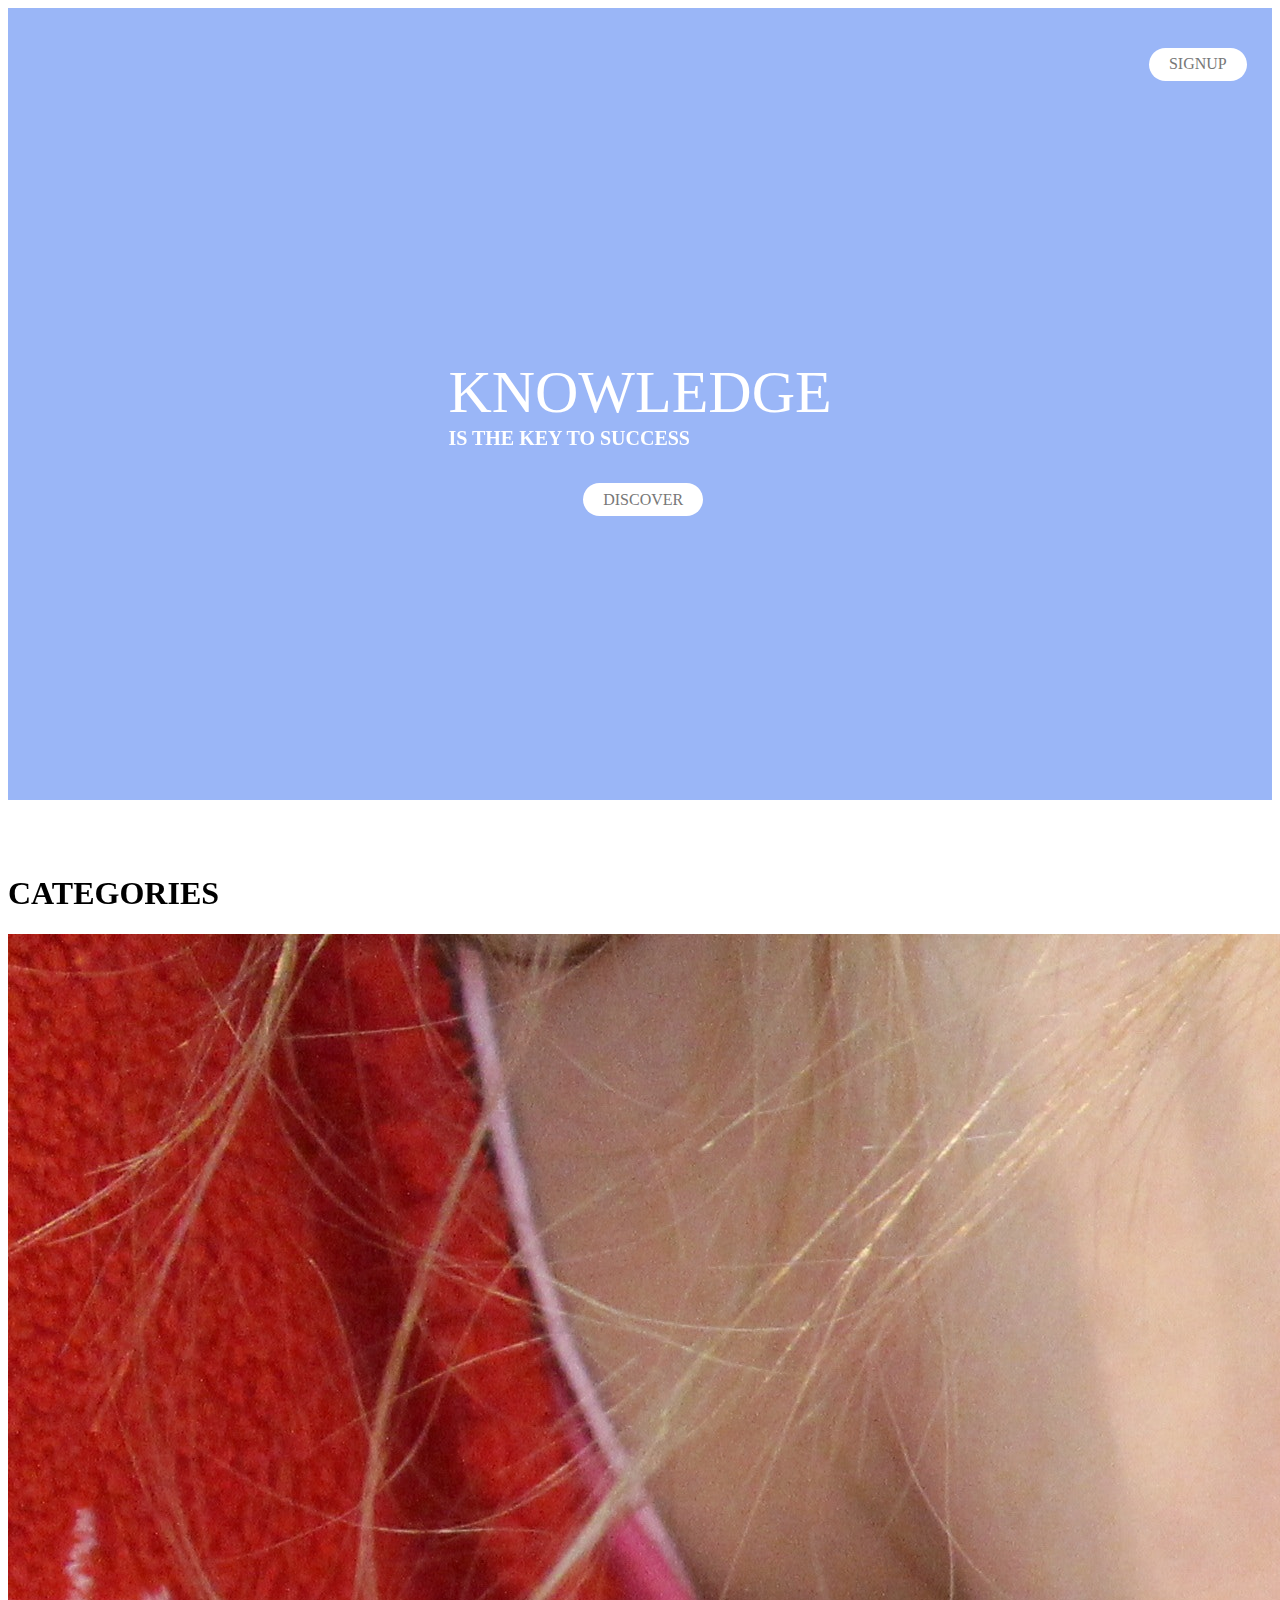
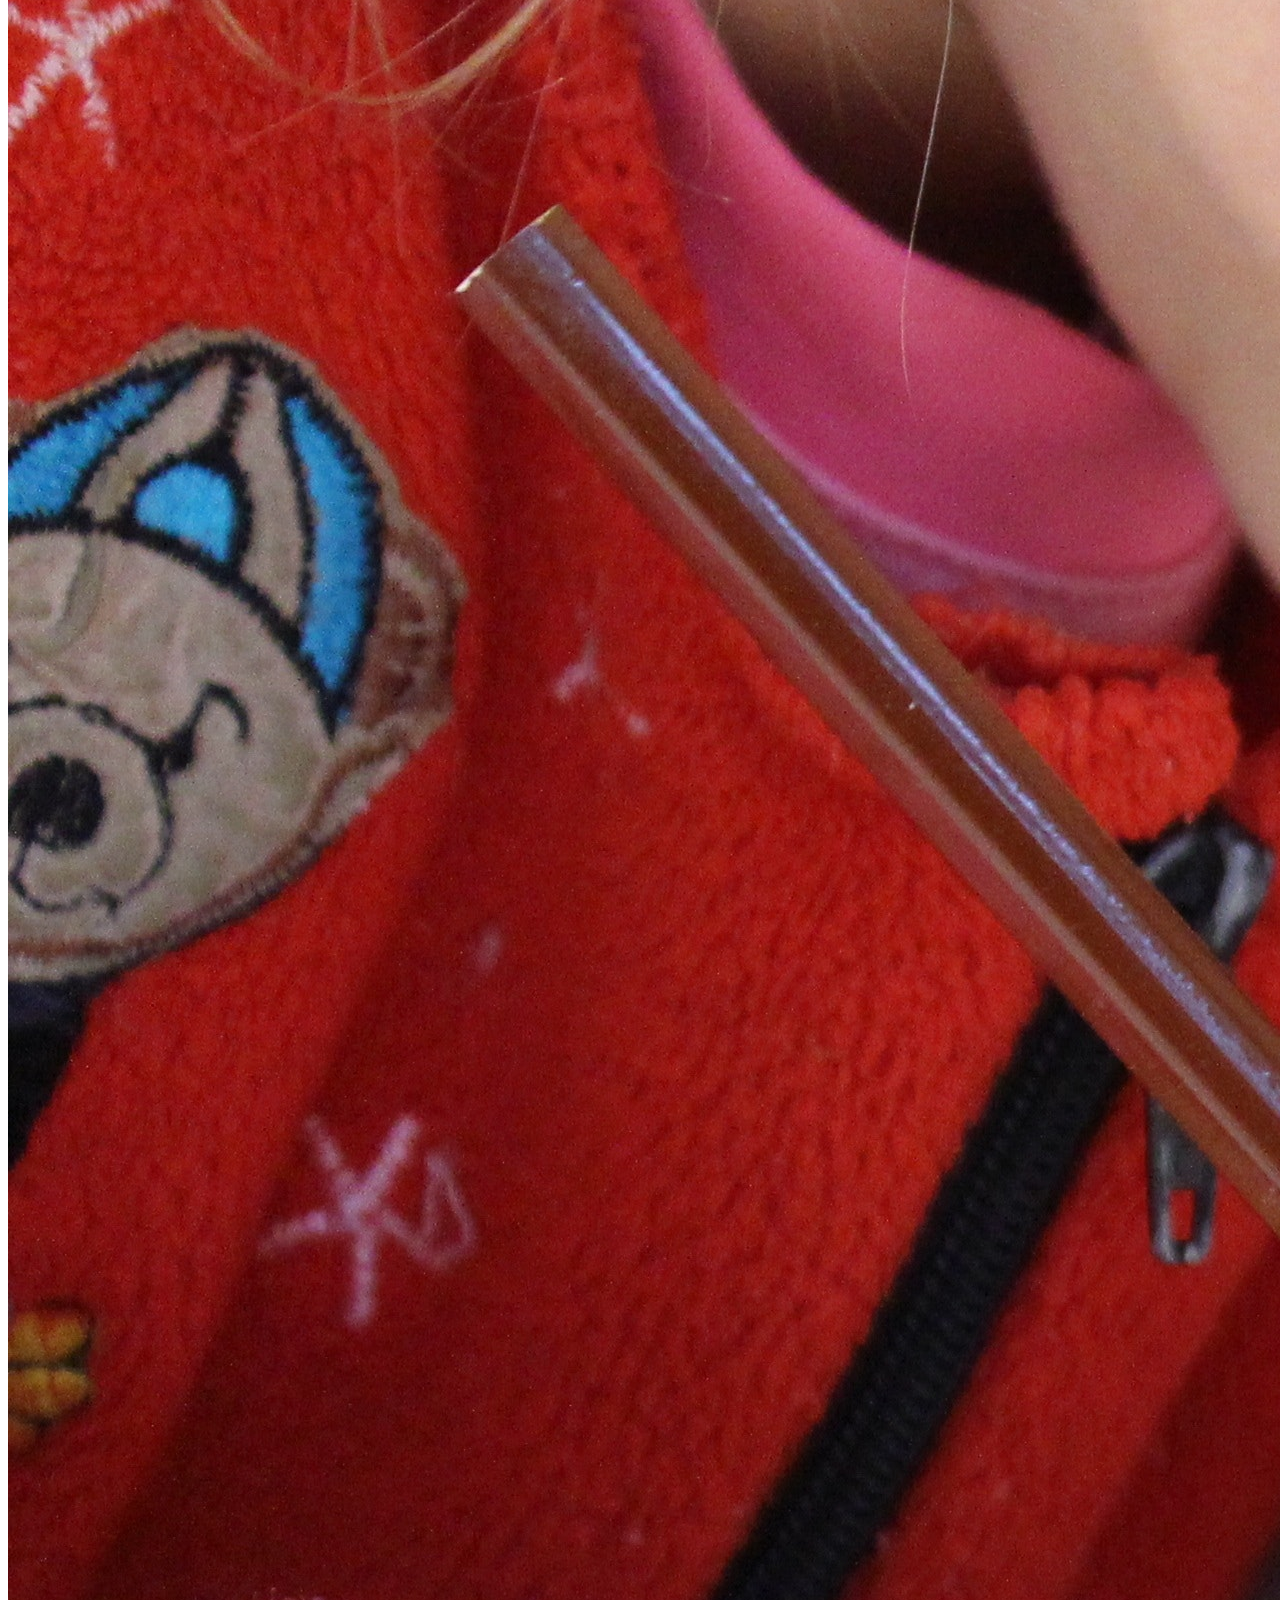
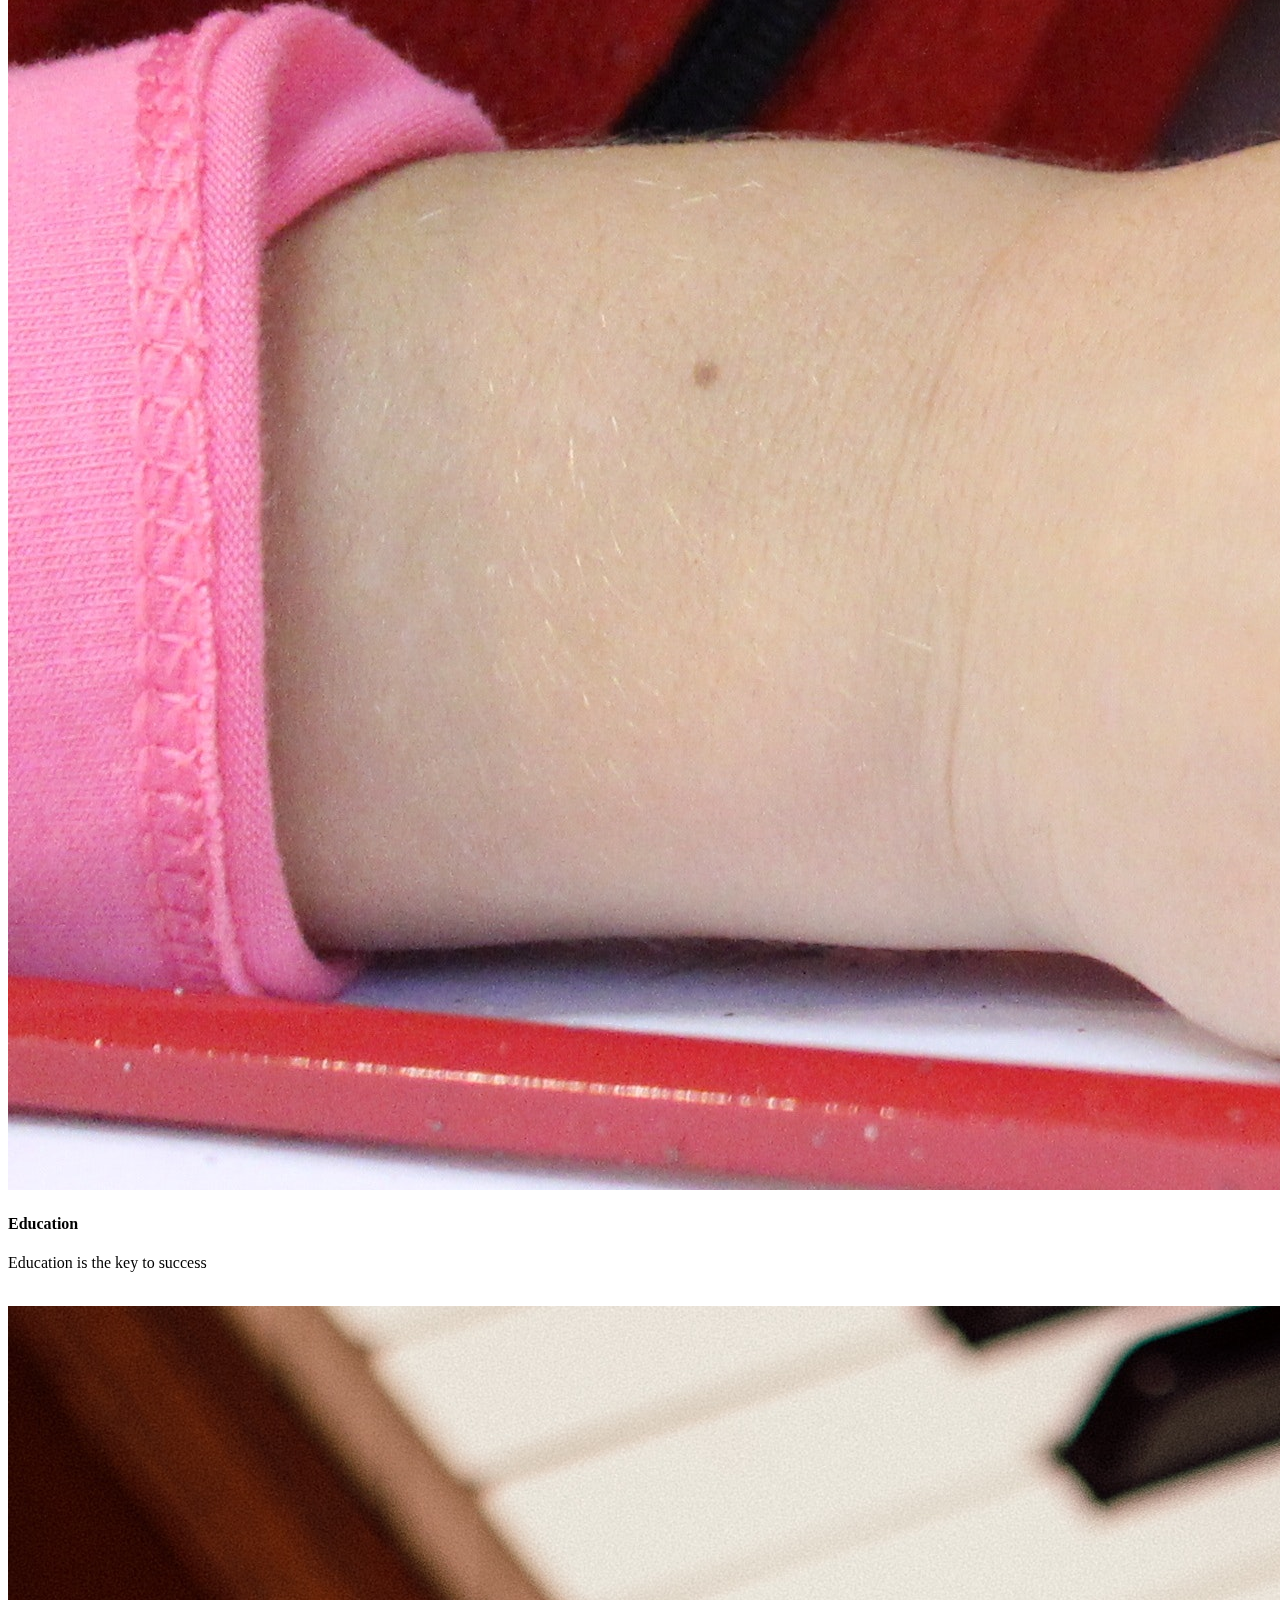
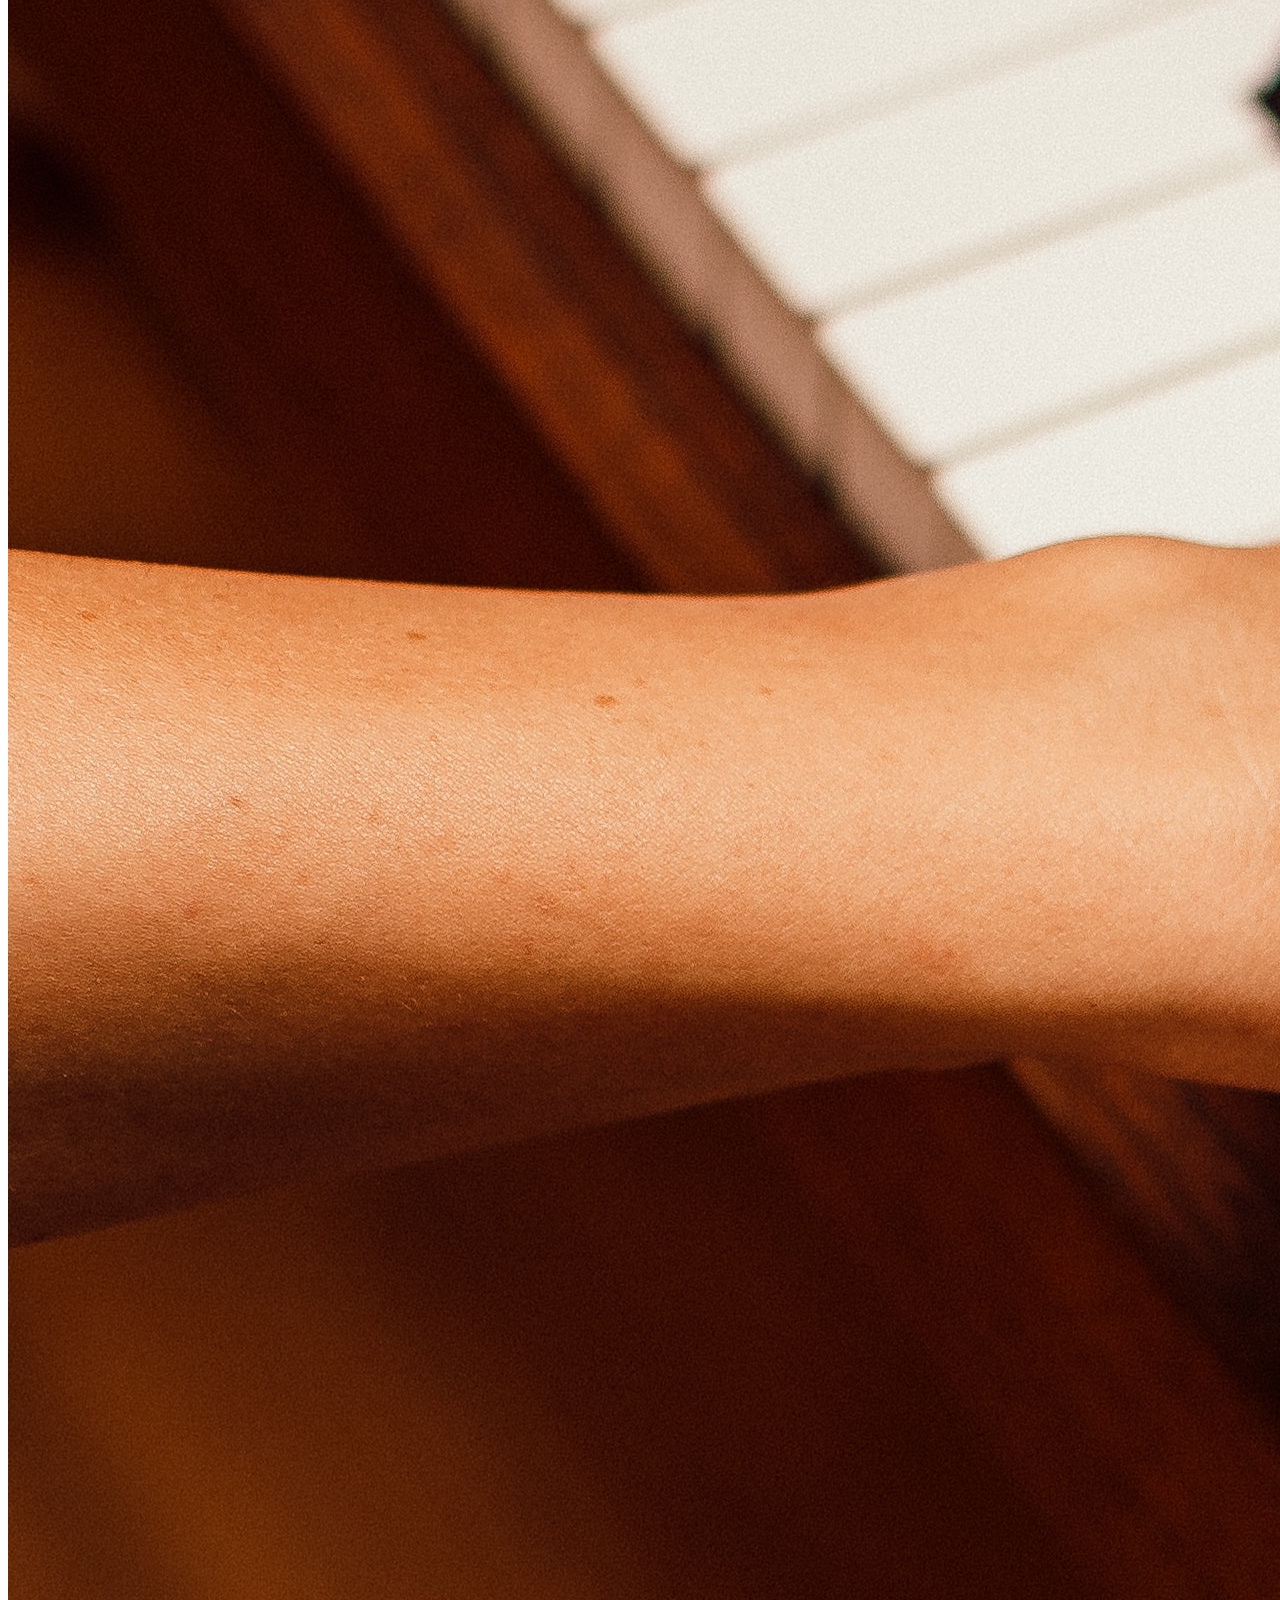
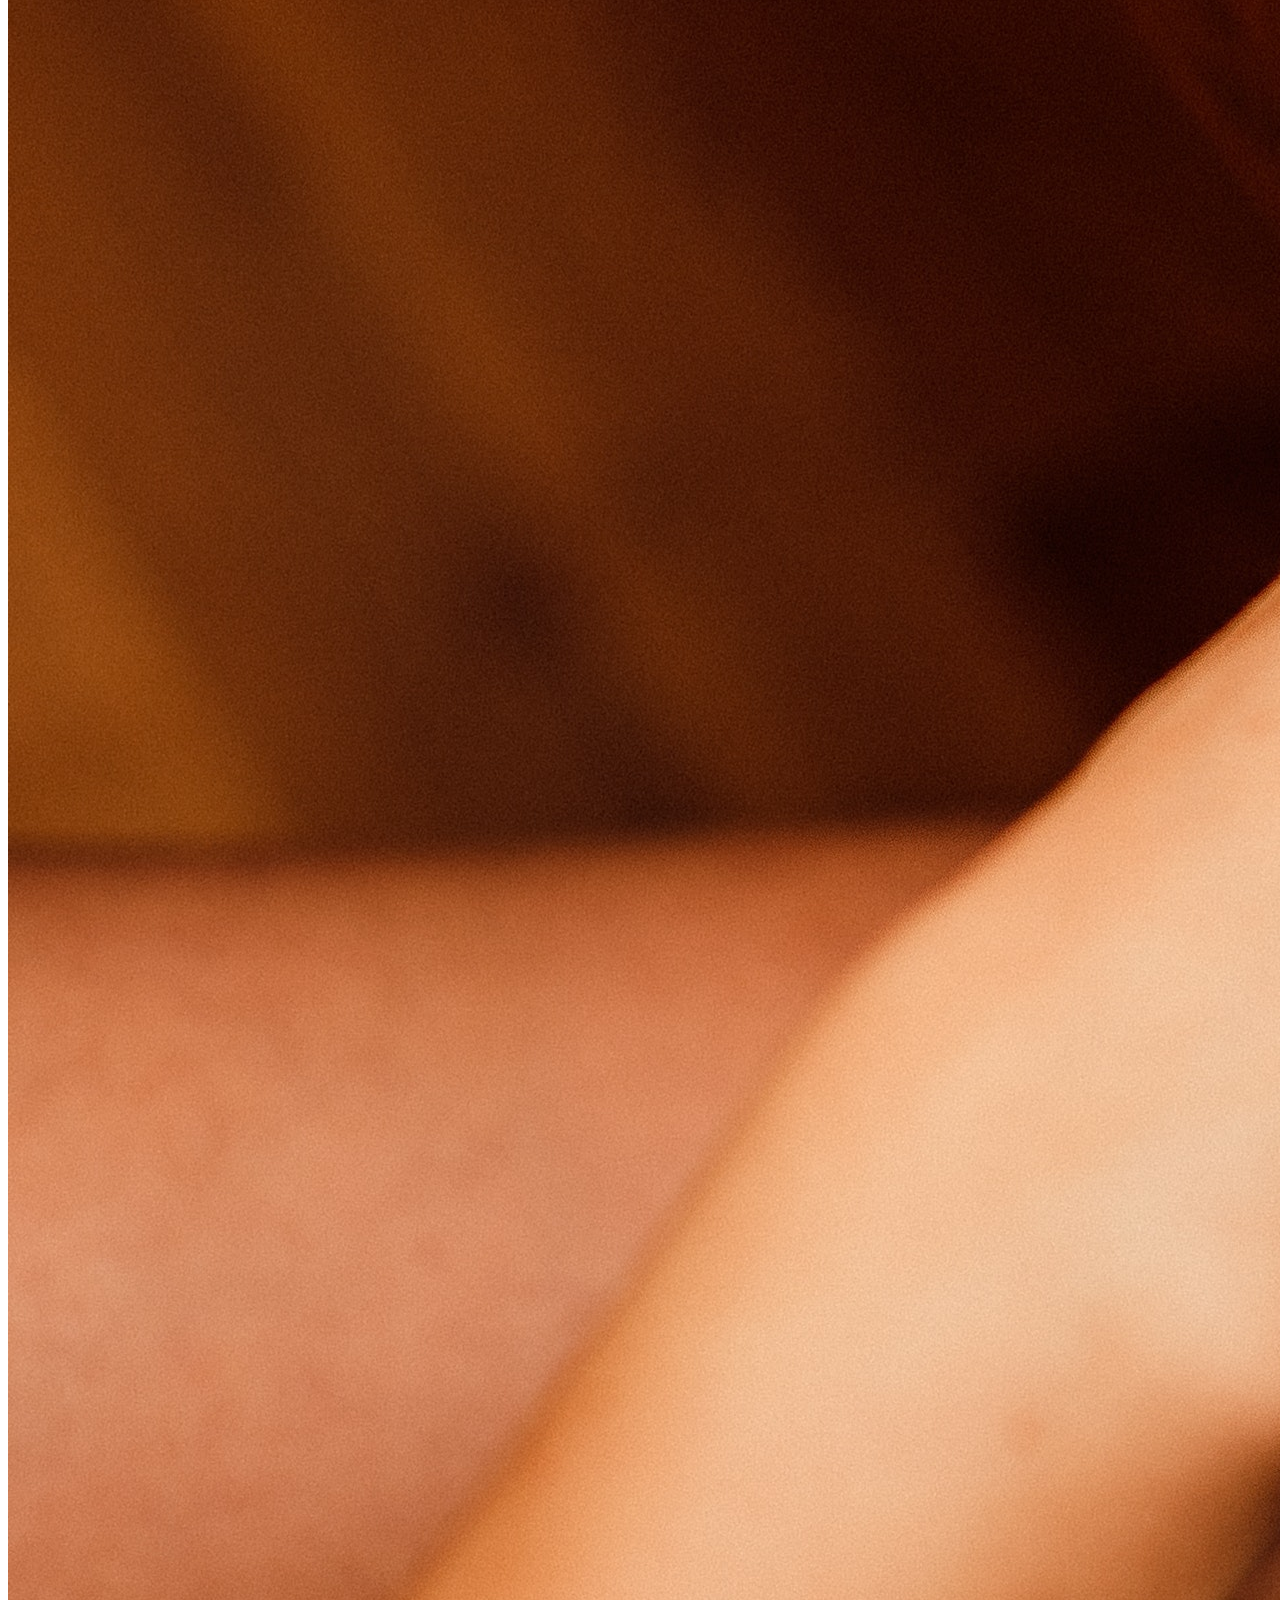
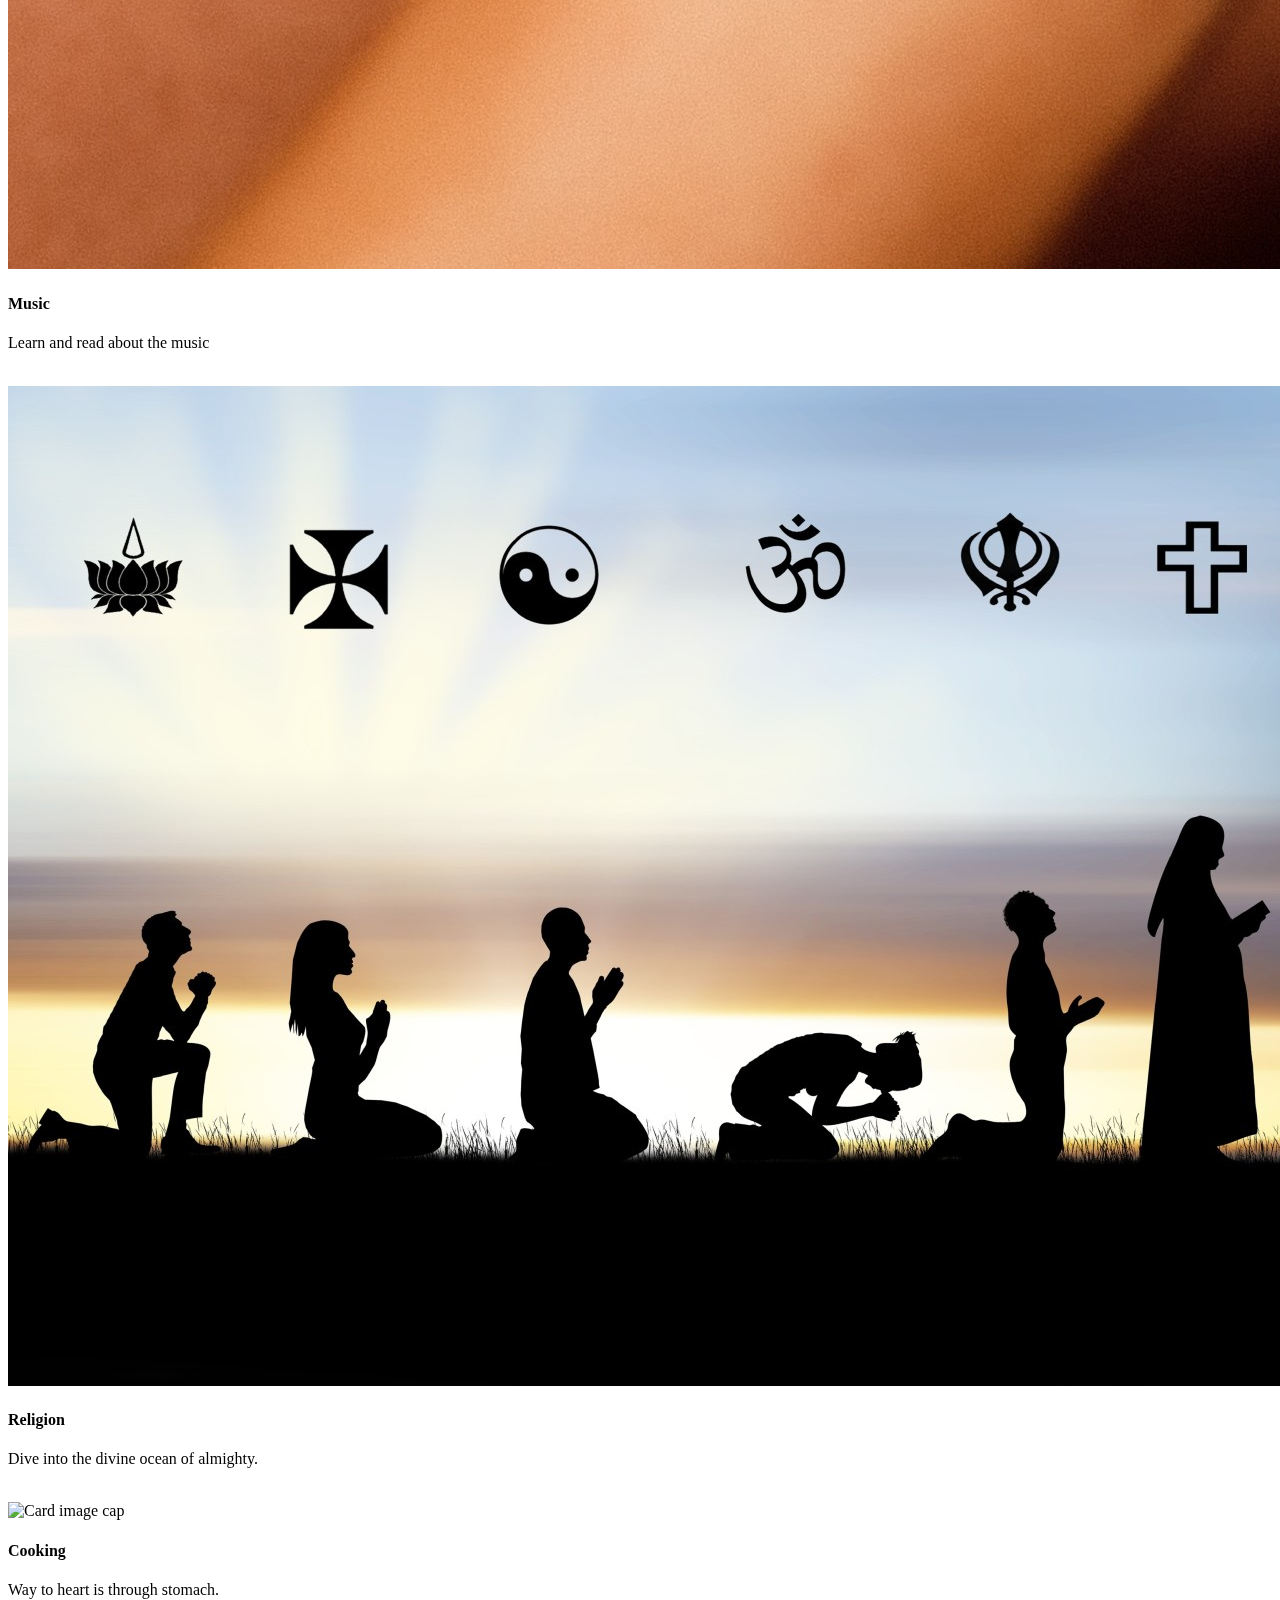
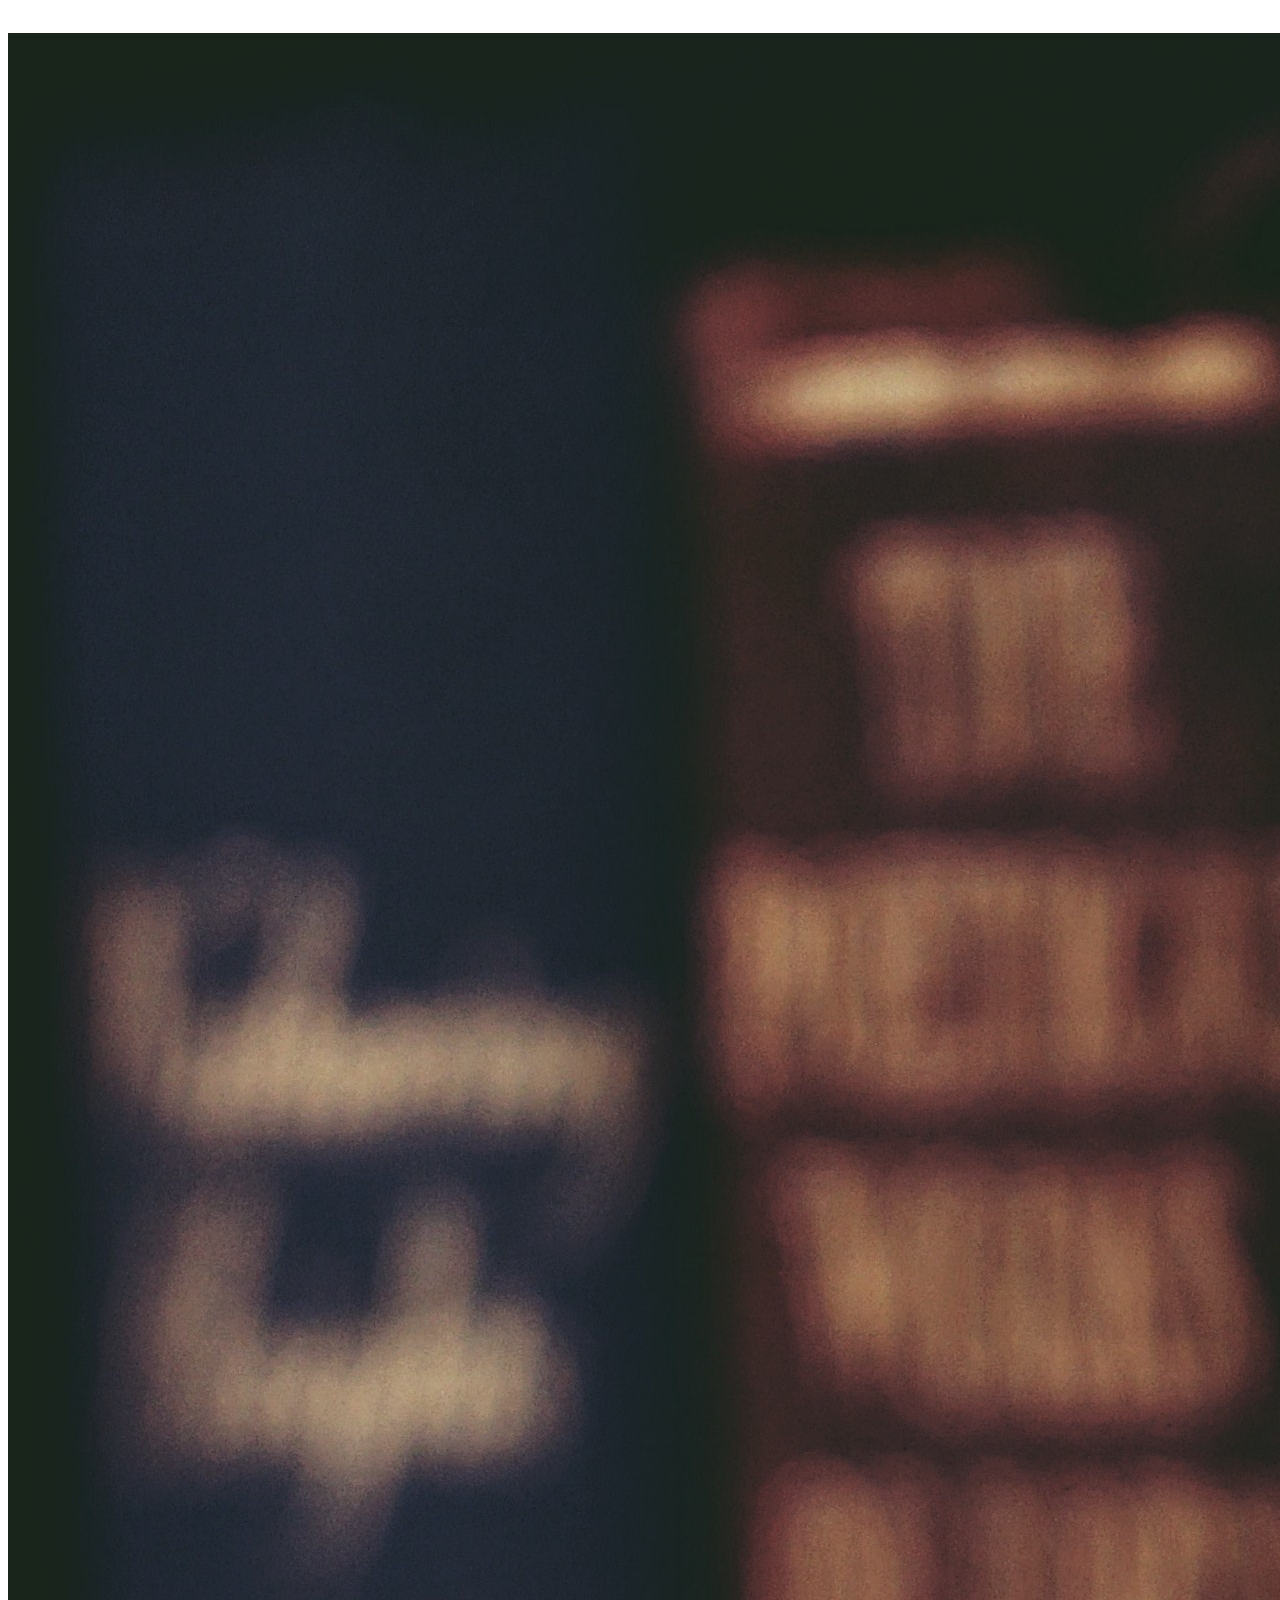
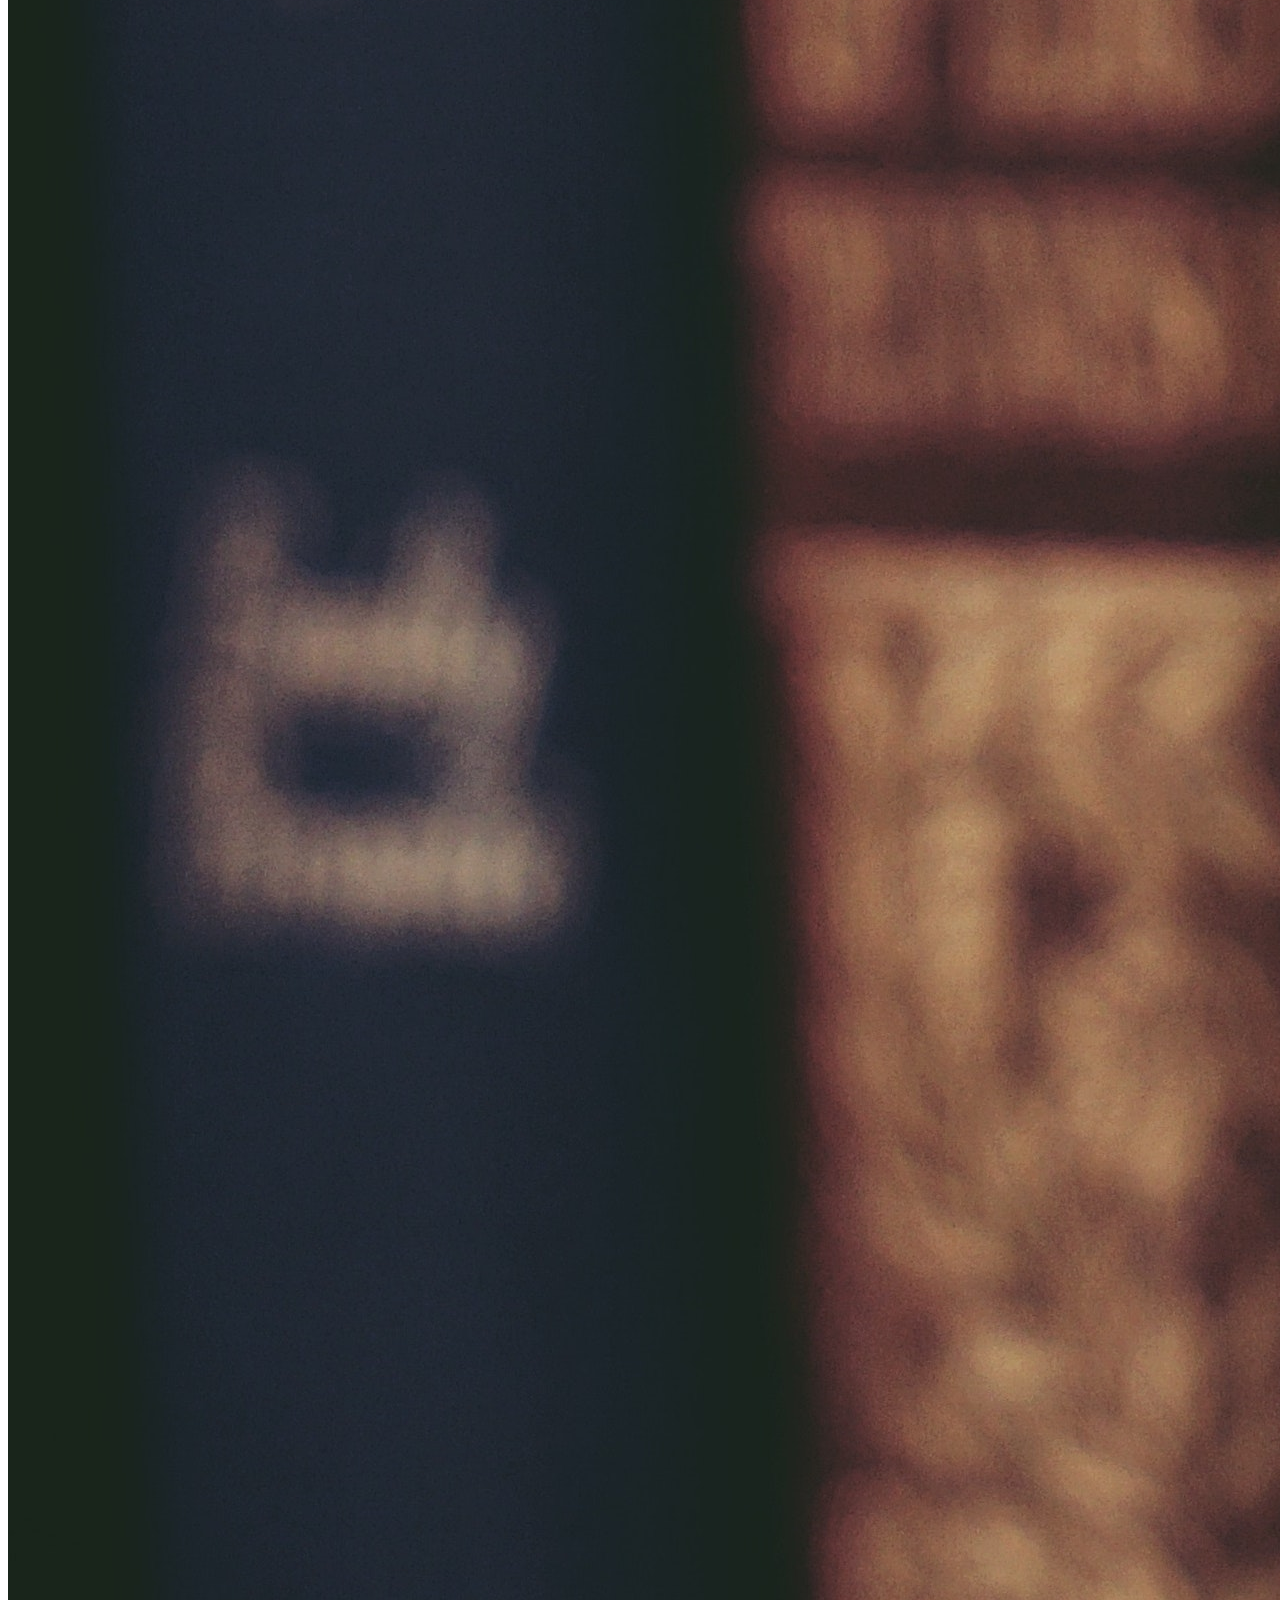
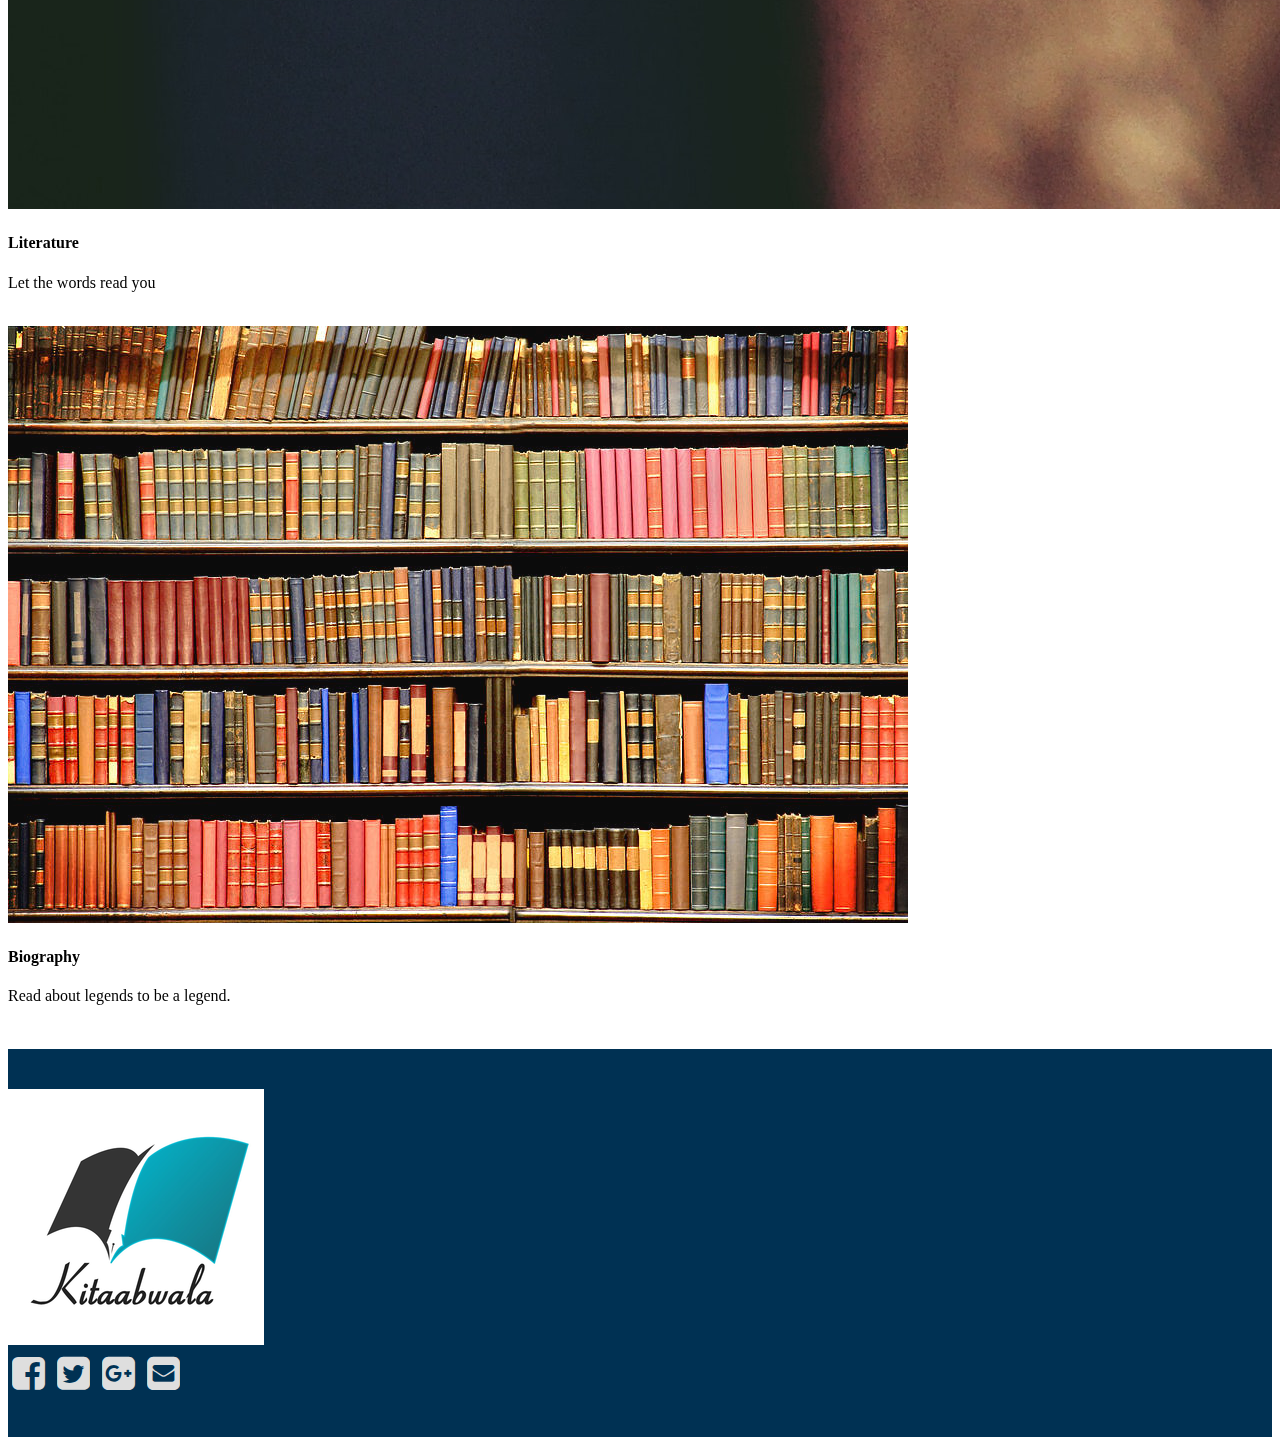
==== index.html @ 63ffecf0 "Update index.html" ====
<!DOCTYPE html>
<html>
<head>
	<meta charset="utf-8">
	<meta name="viewport" content="width-device-width,initial-scale=1.0">
	<meta http-equiv="X-UA-Compatible" content="ie=edge">
	<script src="javascript.js"></script>
	<link rel="stylesheet" type="text/css" href="style.css">
	<link rel="stylesheet" href="https://cdnjs.cloudflare.com/ajax/libs/font-awesome/4.7.0/css/font-awesome.min.css">
	<link rel="stylesheet" href="https://cdnjs.cloudflare.com/ajax/libs/meyer-reset/2.0/reset.min.css">
	<link rel="stylesheet" type="text/css" href="testkit.html">
	<link rel="stylesheet" href="https://stackpath.bootstrapcdn.com/bootstrap/4.5.0/css/bootstrap.min.css" integrity="sha384-9aIt2nRpC12Uk9gS9baDl411NQApFmC26EwAOH8WgZl5MYYxFfc+NcPb1dKGj7Sk" crossorigin="anonymous">
	<link href="//maxcdn.bootstrapcdn.com/font-awesome/4.1.0/css/font-awesome.min.css" rel="stylesheet">
	<link href="//maxcdn.bootstrapcdn.com/font-awesome/4.1.0/css/font-awesome.min.css" rel="stylesheet">
	<title>Kitabwala.com</title>
</head>
<body>
		<header>
 		<div class="container">
        <div class="section">
        	<span class="hk hk-white">signup</span>
        	            	<div class="section-2">
				<div id="myNav" class="overlay1">

  <!-- Button to close the overlay navigation -->
  <a href="javascript:void(0)" class="closebtn" onclick="closeNav()">&times;</a>

  <!-- Overlay content -->
  <div class="overlay-content">
    <a href="#">About</a>
    <a href="#">Services</a>
    <a href="#">Clients</a>
    <a href="#">Contact</a>
  </div>

</div>

<!-- Use any element to open/show the overlay navigation menu -->
<div class="btn-primary">
	<span class= "open-btn hk btn-white"onclick="openNav()">Discover</span>
	</div>

					</div>

		<div class ="video-container">
			<div class="color-overlay"></div>
			<video autoplay loop muted>
				<source src="https://www.videezy.com/download/19847?download_auth_hash=14ade806&pro=false" type="video/mp4">
				</video>
			</div>
		
</div>

<div class="text-box">
	<h1 class="heading-primary">
		<span class="heading-primary-main">Knowledge</span>
		<span class="heading-primary-sub">is the key to success</span>
	</h1>
</div>

</header>
			
			<br>
<br>
<br>
<div class="container">
	<div class="row">
<h1 class="display-4 text-xs-center m-y-3 text-muted" id="speakers" style="float:center;">CATEGORIES</h1>

<div class="row">
  <div class="col-md-6 col-lg-4">
    <div class="card"><img alt="Card image cap" class="card-img-top img-fluid" src="assets/img/portfolio/edu.jpg" />
      <div class="card-block">
        <h4 class="card-title">Education</h4>

        <p class="card-text">Education is the key to success</p>
      </div>
    </div>
  </div>
	<br>

  <div class="col-md-6 col-lg-4">
    <div class="card"><img alt="Card image cap" class="card-img-top img-fluid" src="assets/img/portfolio/music.jpg" />
      <div class="card-block">
        <h4 class="card-title">Music</h4>

        <p class="card-text">Learn and read about the music</p>
      </div>
    </div>
  </div>
	<br>

  <div class="col-md-6 col-lg-4">
    <div class="card"><img alt="Card image cap" class="card-img-top img-fluid" src="assets/img/portfolio/rel.jpg" />
      <div class="card-block">
        <h4 class="card-title">Religion</h4>

        <p class="card-text">Dive into the divine ocean of almighty.</p>
      </div>
    </div>
  </div>
	<br>

  <div class="col-md-6 col-lg-4">
    <div class="card"><img alt="Card image cap" class="card-img-top img-fluid" src="assets/img/portfolio/cooking.jpg" />
      <div class="card-block">
        <h4 class="card-title">Cooking</h4>

        <p class="card-text">Way to heart is through stomach.</p>
      </div>
    </div>
  </div>
	<br>

  <div class="col-md-6 col-lg-4">
    <div class="card"><img alt="Card image cap" class="card-img-top img-fluid" src="assets/img/portfolio/literature.jpg" />
      <div class="card-block">
        <h4 class="card-title">Literature</h4>

        <p class="card-text">Let the words read you</p>
      </div>
    </div>
  </div>
	<br>

  <div class="col-md-6 col-lg-4">
    <div class="card"><img alt="Card image cap" class="card-img-top img-fluid" src="assets/img/portfolio/biography.jpg" />
      <div class="card-block">
        <h4 class="card-title">Biography</h4>

        <p class="card-text">Read about legends to be a legend. </p>
      </div>
    </div>
  </div>
</div>
		<br>

</div>
</div>

<footer>
	<div class="container">
	<div class="back">
<section id="lab_social_icon_footer">
	<div class="logo-foot">
<img src="picture.ico">
</div>
<!-- Include Font Awesome Stylesheet in Header -->
        <div class="text-center center-block">
                <a href="https://www.facebook.com/bootsnipp"><i id="social-fb" class="fa fa-facebook-square fa-3x social"></i></a>
	            <a href="https://twitter.com/bootsnipp"><i id="social-tw" class="fa fa-twitter-square fa-3x social"></i></a>
	            <a href="https://plus.google.com/+Bootsnipp-page"><i id="social-gp" class="fa fa-google-plus-square fa-3x social"></i></a>
	            <a href="mailto:#"><i id="social-em" class="fa fa-envelope-square fa-3x social"></i></a>
    </div>
</section>
</div>
		
	</div>

	
</footer>
</body>
</html>
---- style.css ----
.section{
  position: relative;
  width:100%;
  height: 88vh;
  display: flex;
  align-items: center;
  justify-content: center;
  overflow: hidden;
}

.container{
  position:relative;
  
}

.section span{
position: absolute;
top:5%;
right:2%;
}
.section-2 h2{
 position: absolute;
  top: 20px;
  right: 10px;
  padding: 20px;
  margin: 15px;
}
.video-container{
  position: absolute;
  top:0;
  left:0;
  height: 88vh;
  width: 100%;
  z-index:-1;

}
.color-overlay{
  position : absolute;
  top:0;
  left:0;
  background-color:rgb(53, 109, 240);
  width:100%;
  height:88vh;
  opacity: 0.5;
}
.overlay1 {
  /* Height & width depends on how you want to reveal the overlay (see JS below) */   
  height: 100%;
  width: 0;
  position: fixed; /* Stay in place */
  z-index: 1; /* Sit on top */
  left: 0;
  top: 0;
  background-color: rgb(0,0,0); /* Black fallback color */
  background-color: rgba(0,0,0, 1); /* Black w/opacity */
  overflow-x: hidden; /* Disable horizontal scroll */
  transition: 0.5s; /* 0.5 second transition effect to slide in or slide down the overlay (height or width, depending on reveal) */
}

/* Position the content inside the overlay */
.overlay-content {
  position: relative;
  top: 25%; /* 25% from the top */
  width: 100%; /* 100% width */
  text-align: center; /* Centered text/links */
  margin-top: 30px; /* 30px top margin to avoid conflict with the close button on smaller screens */
}

/* The navigation links inside the overlay */
.overlay1 a {
  padding: 8px;
  text-decoration: none;
  font-size: 36px;
  color: #818181;
  display: block; /* Display block instead of inline */
  transition: 0.3s; /* Transition effects on hover (color) */
}

/* When you mouse over the navigation links, change their color */
.overlay1 a:hover, .overlay a:focus {
  color: #f1f1f1;
}

/* Position the close button (top right corner) */
.overlay1 .closebtn {
  position: absolute;
  top: 20px;
  right: 45px;
  font-size: 60px;
}

/* When the height of the screen is less than 450 pixels, change the font-size of the links and position the close button again, so they don't overlap */
@media screen and (max-height: 450px) {
  .overlay1 a {font-size: 20px}
  .overlay1 .closebtn {
    font-size: 40px;
    top: 15px;
    right: 35px;
  }
}

.section-2 span{
  position: absolute;
  top:60%;
  right:45%

}

.text-box{
  position:absolute;
  top:50%;
  left:50%;
  transform: translate(-50%,-50%);
  z-index: -1;
}

.heading-primary{
  color:#fff;
  text-transform: uppercase;
  backface-visibility: hidden;
}

.heading-primary-main{
  display:block;
  font-size:60px;
  font-weight: 400;
  letter-spacing:35;

  animation-name: moveInLeft;
  animation-duration: 1s;
  animation-timing-function: ease-out;
}
.heading-primary-sub{
  display: block;
  font-size: 20px;
  font-weight: 700;
  letter-spacing:60;

  animation-name: moveInRight;
  animation-duration: 1s;
  animation-timing-function: ease-out;
}

@keyframes moveInLeft {
  0%{
    opacity: 0;
    transform: translateX(-100px);
  }
80%{
  transform: translateX(10px);
}
  100%{
    opacity: 1;
    transform: translate(0);
  }
}
@keyframes moveInRight {
  0%{
    opacity: 0;
    transform: translateX(100px);
  }

  80%{
    transform: translateX(-10px);
  }

  100%{
    opacity: 1;
    transform: translate(0);
  }
}

.btn,
.btn-white:visited{
  text-transform: uppercase;
  text-decoration: none;
  padding:15px 40px;
  display: inline-block;
  border-radius: 100px;
  transition:all .2s;
}

.btn:hover{
  transform:translateY(-3px);
  box-shadow: 0 10px 20px rgba(0,0,0,.2);
}

.btn:active{
  transform: translateY(-1px);
  box-shadow: 0 5px 10px rgba(0,0,0,.2);
}

.btn-white{
  background-color: #fff;
  color: #777;
}



.hk,
.hk-white:visited{
  text-transform: uppercase;
  text-decoration: none;
  padding:7.5px 20px;
  display: inline-block;
  border-radius: 100px;
  transition:all .2s;
}

.hk:hover{
  transform:translateY(-3px);
  box-shadow: 0 10px 20px rgba(0,0,0,.2);
}

.hk:active{
  transform: translateY(-1px);
  box-shadow: 0 5px 10px rgba(0,0,0,.2);
} 

.hk-white{
  background-color: #fff;
  color: #777;
}

/*------------------------------------------------------Footer Element---------------------------------------------*/

#lab_social_icon_footer {
  padding: 40px 0;
}

#lab_social_icon_footer a {
  color: #dedede;
}

#lab_social_icon_footer .social:hover {
  -webkit-transform: scale(1.1);
  -moz-transform: scale(1.1);
  -o-transform: scale(1.1);
}

#lab_social_icon_footer .social {
  -webkit-transform: scale(0.8);
  /* Browser Variations: */
  
  -moz-transform: scale(0.8);
  -o-transform: scale(0.8);
  -webkit-transition-duration: 0.5s;
  -moz-transition-duration: 0.5s;
  -o-transition-duration: 0.5s;
}
/*
    Multicoloured Hover Variations
*/

#lab_social_icon_footer #social-fb:hover {
  color: #3B5998;
}

#lab_social_icon_footer #social-tw:hover {
  color: #4099FF;
}

#lab_social_icon_footer #social-gp:hover {
  color: #d34836;
}

#lab_social_icon_footer #social-em:hover {
  color: #f39c12;
}

.logo-foot{
  left: 50px;
}

.back{
  margin-top: 10px;

background-color:  #003153;
}
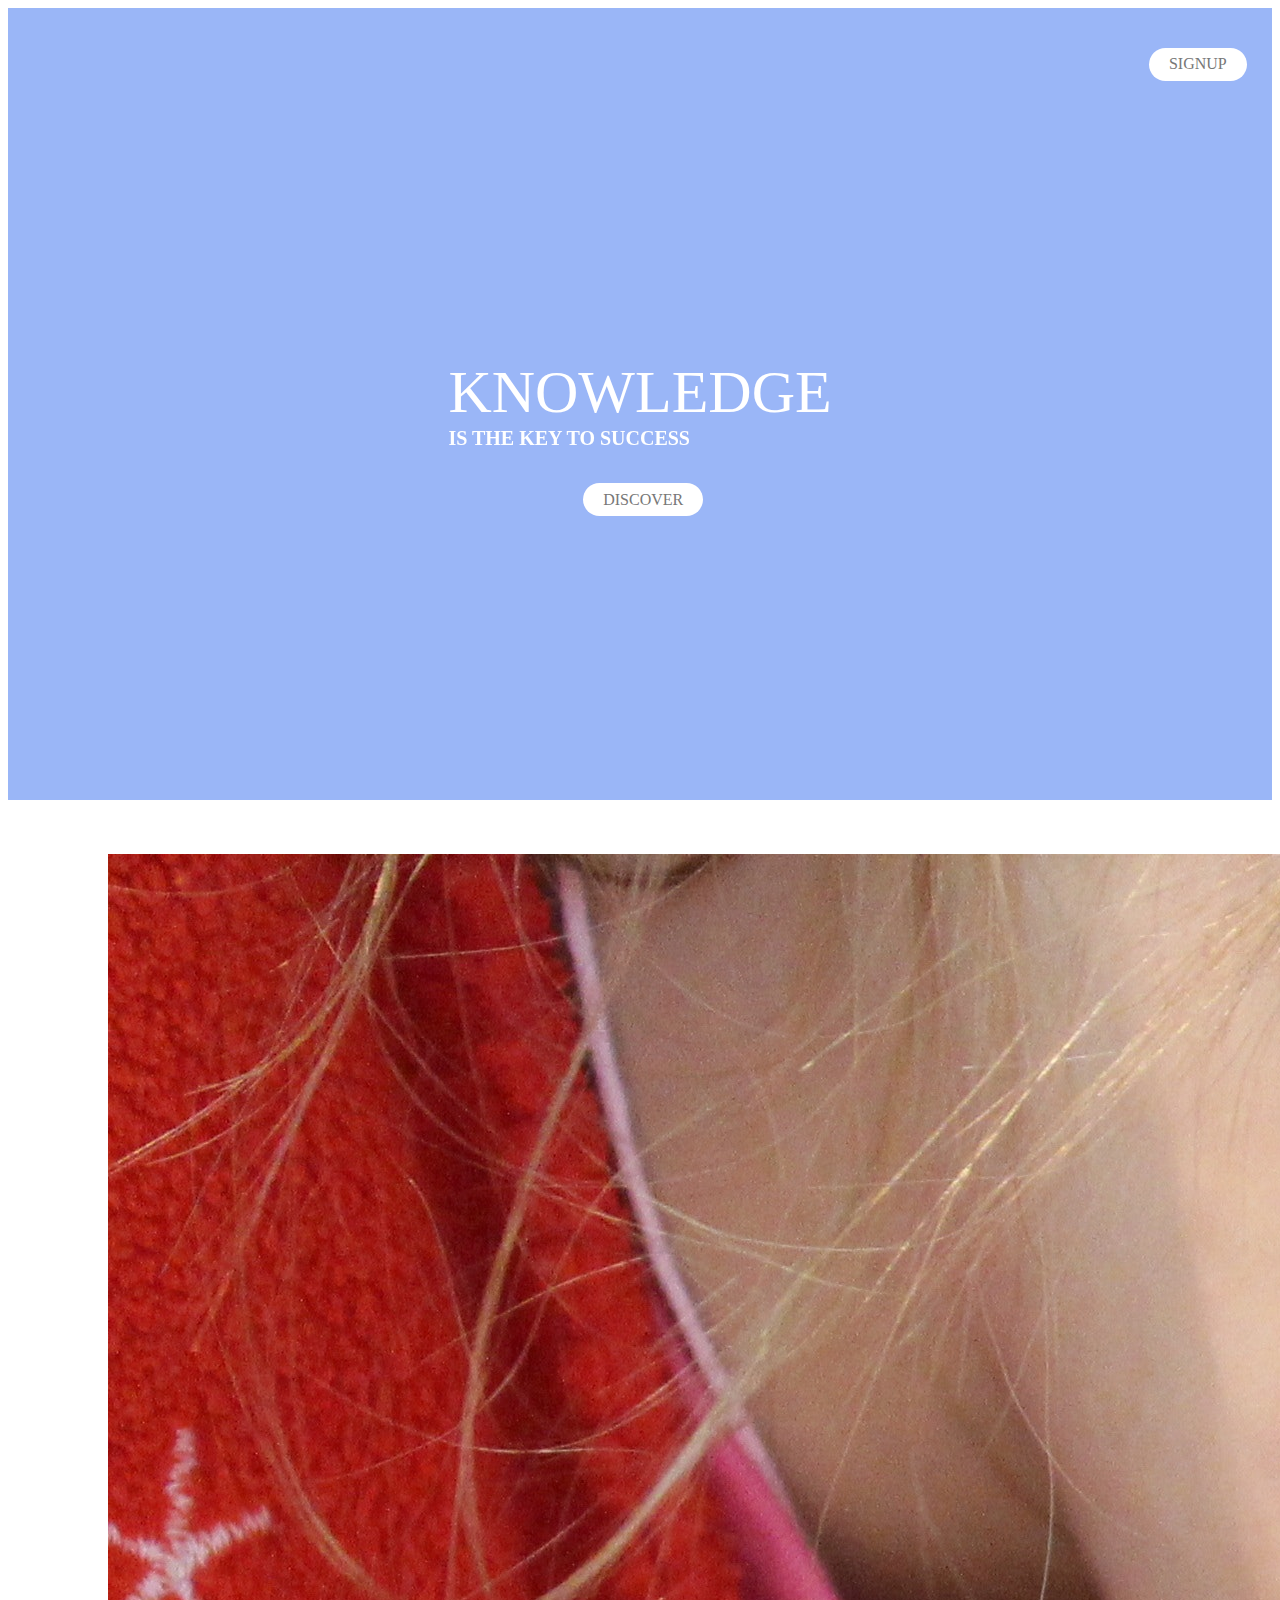
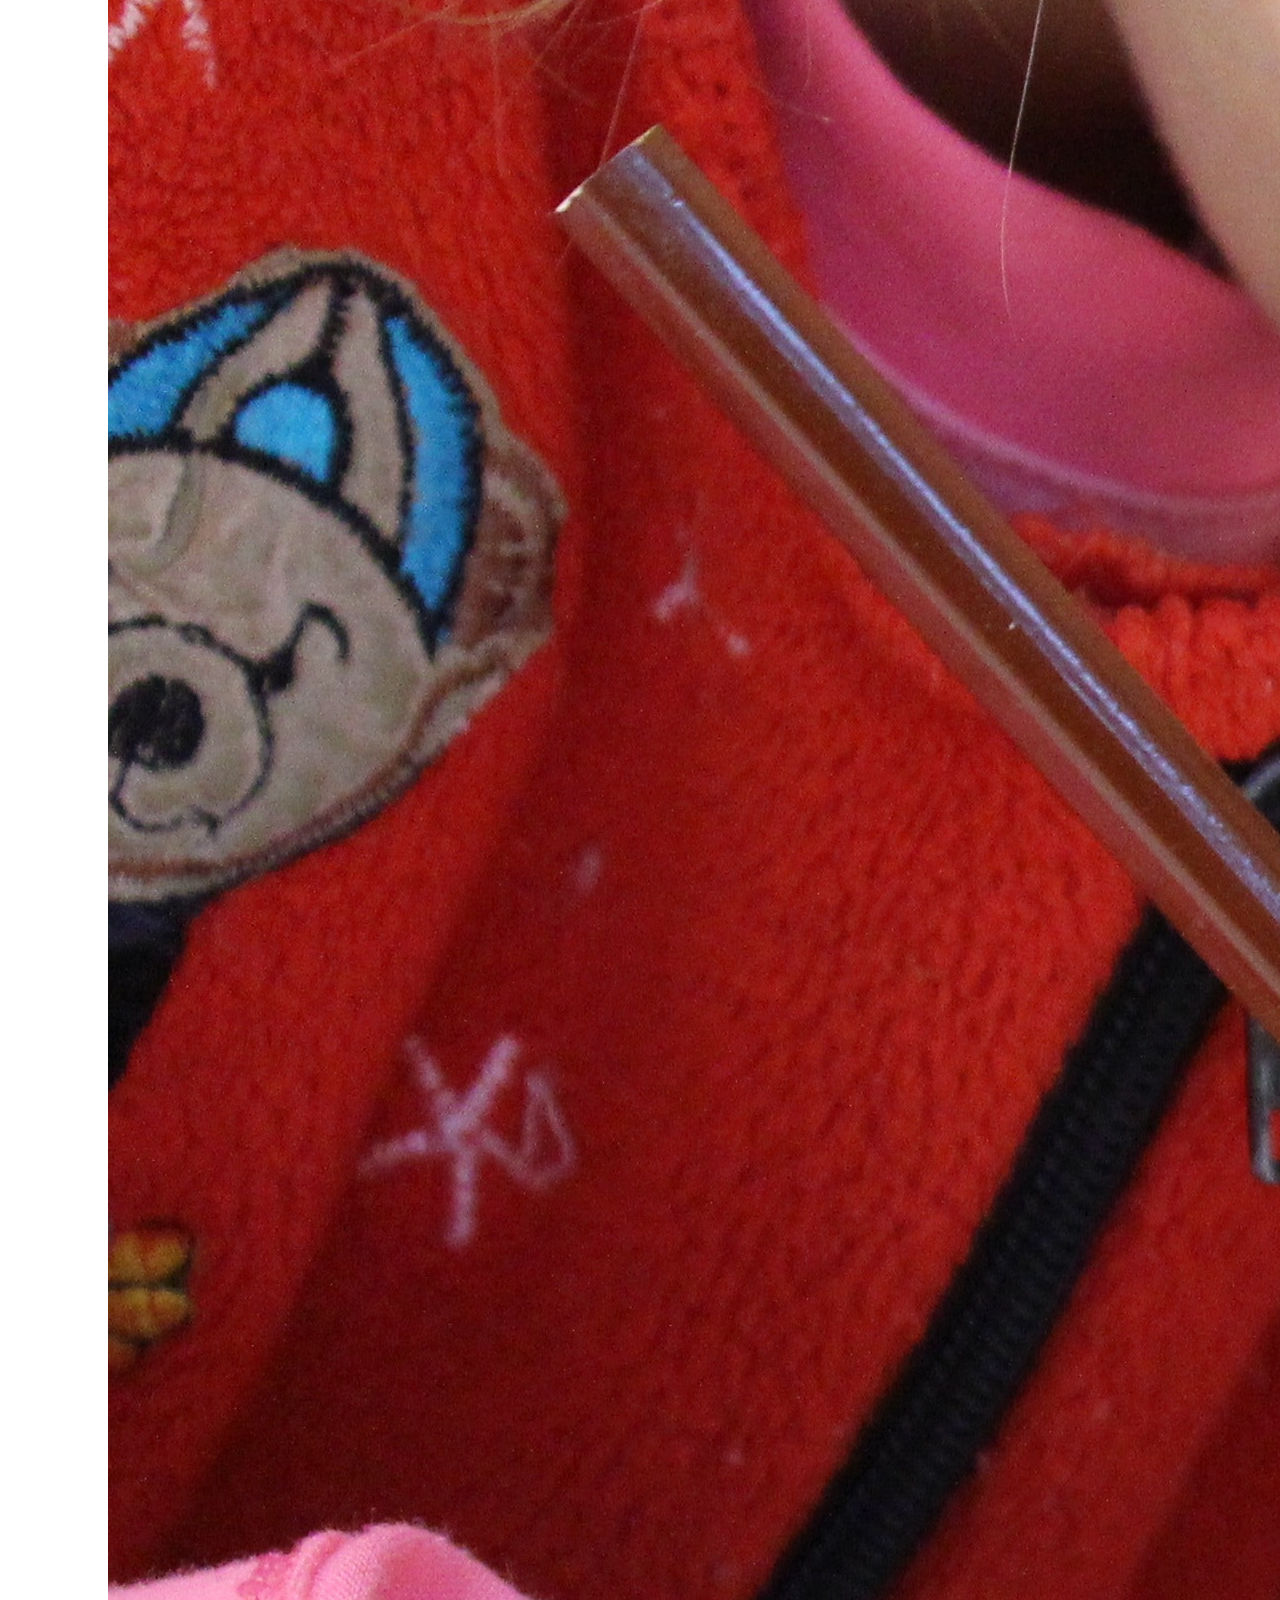
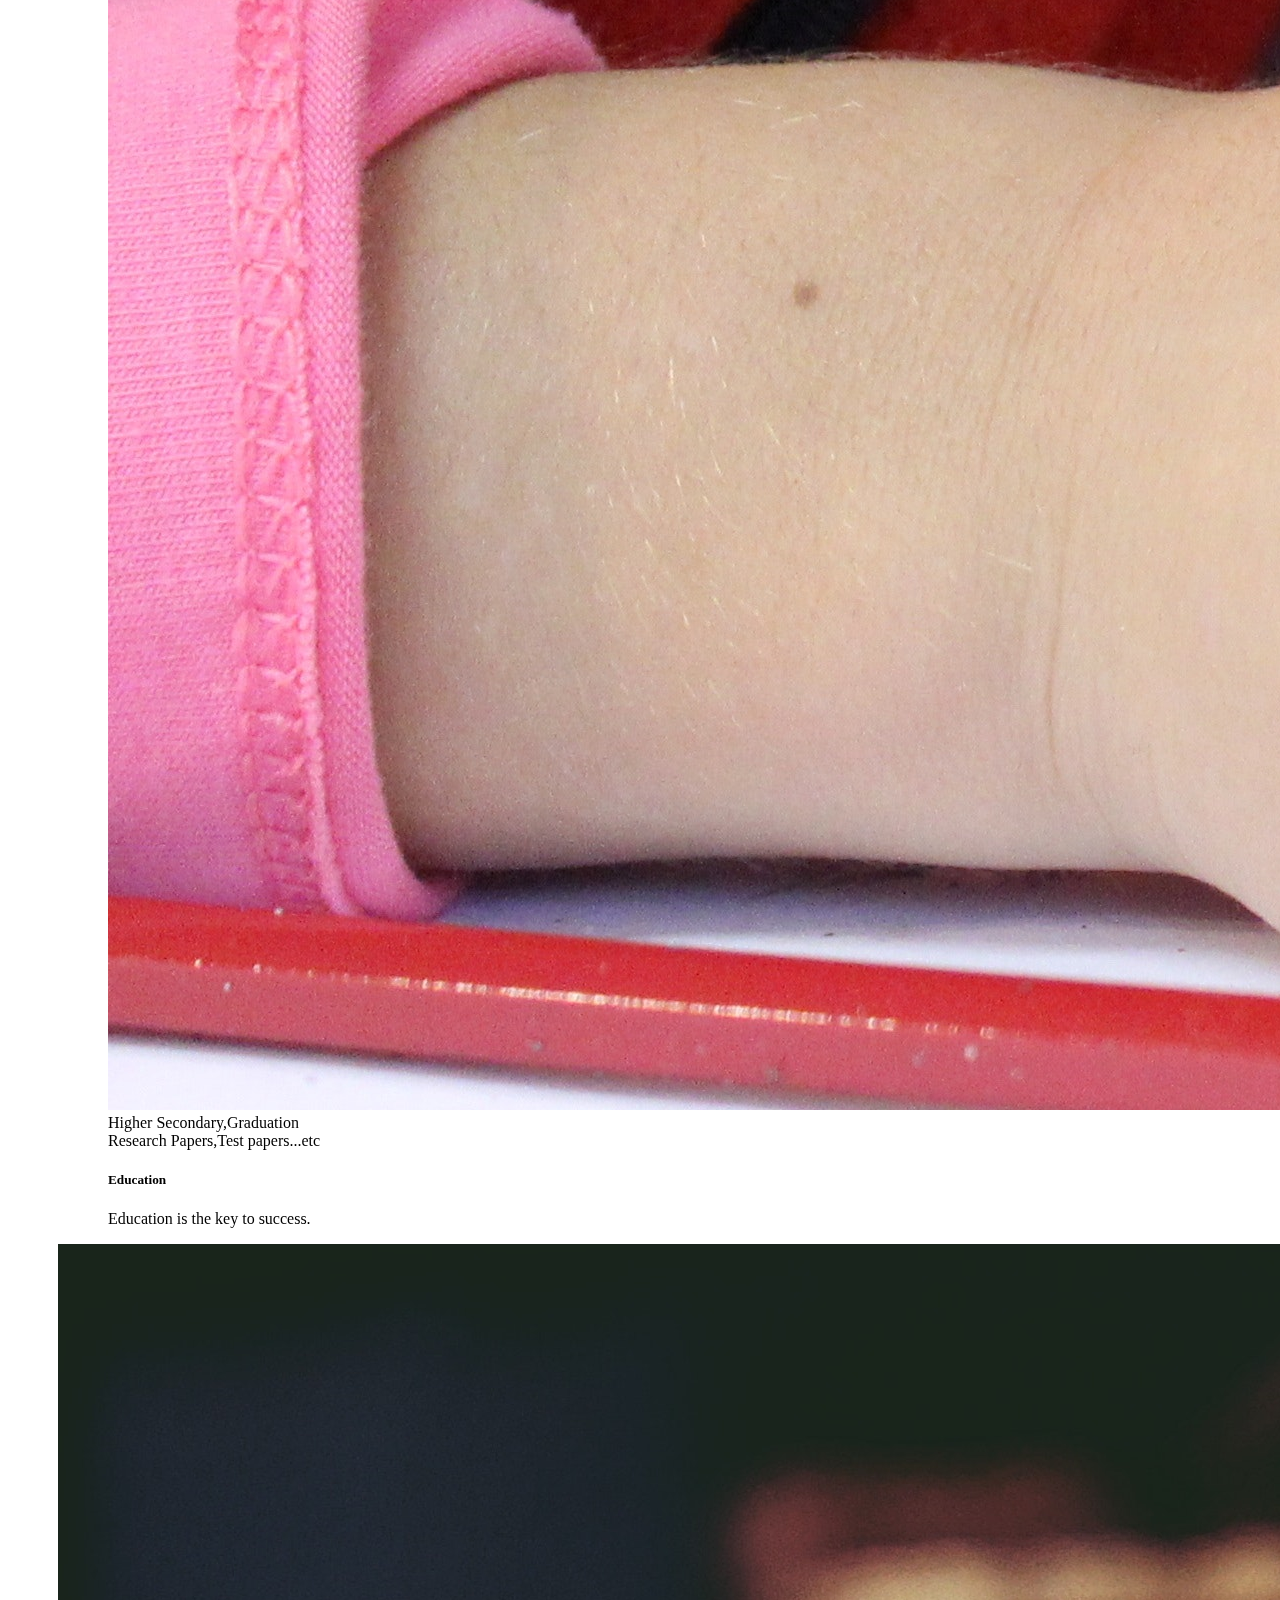
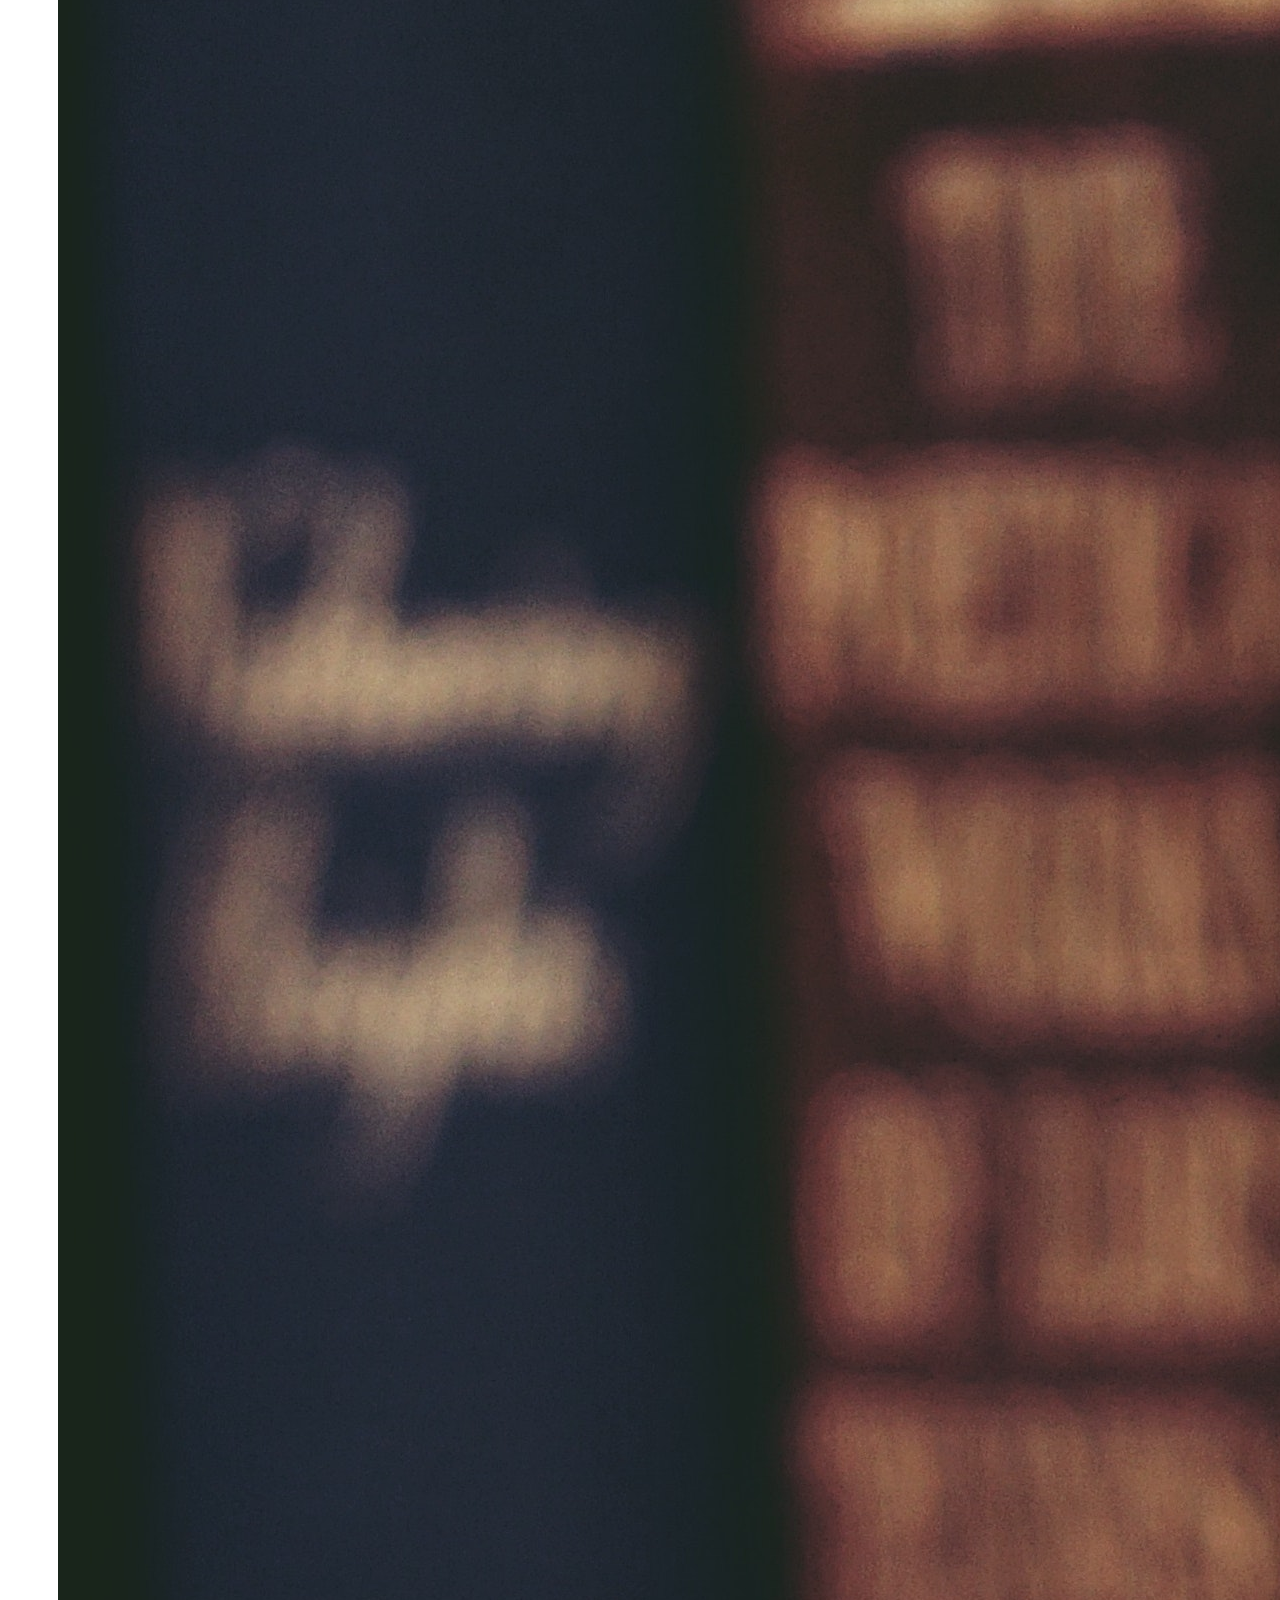
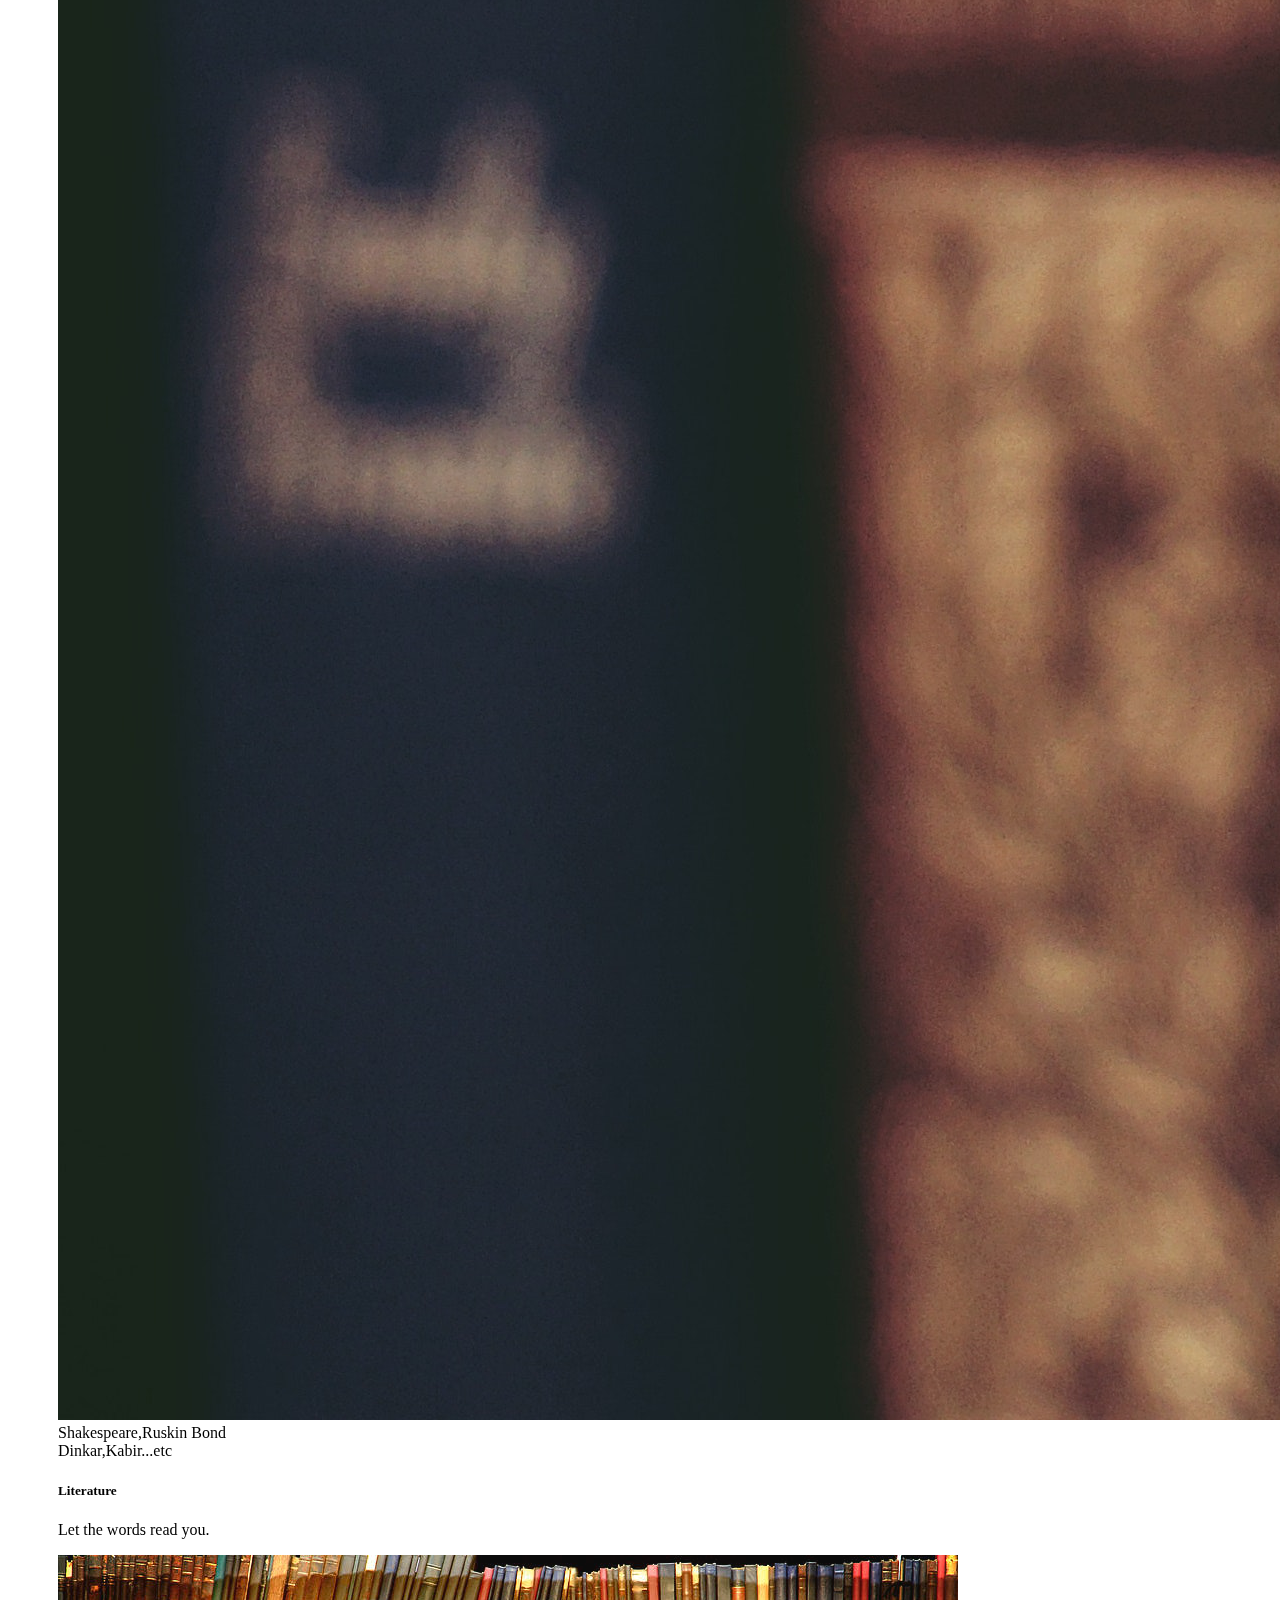
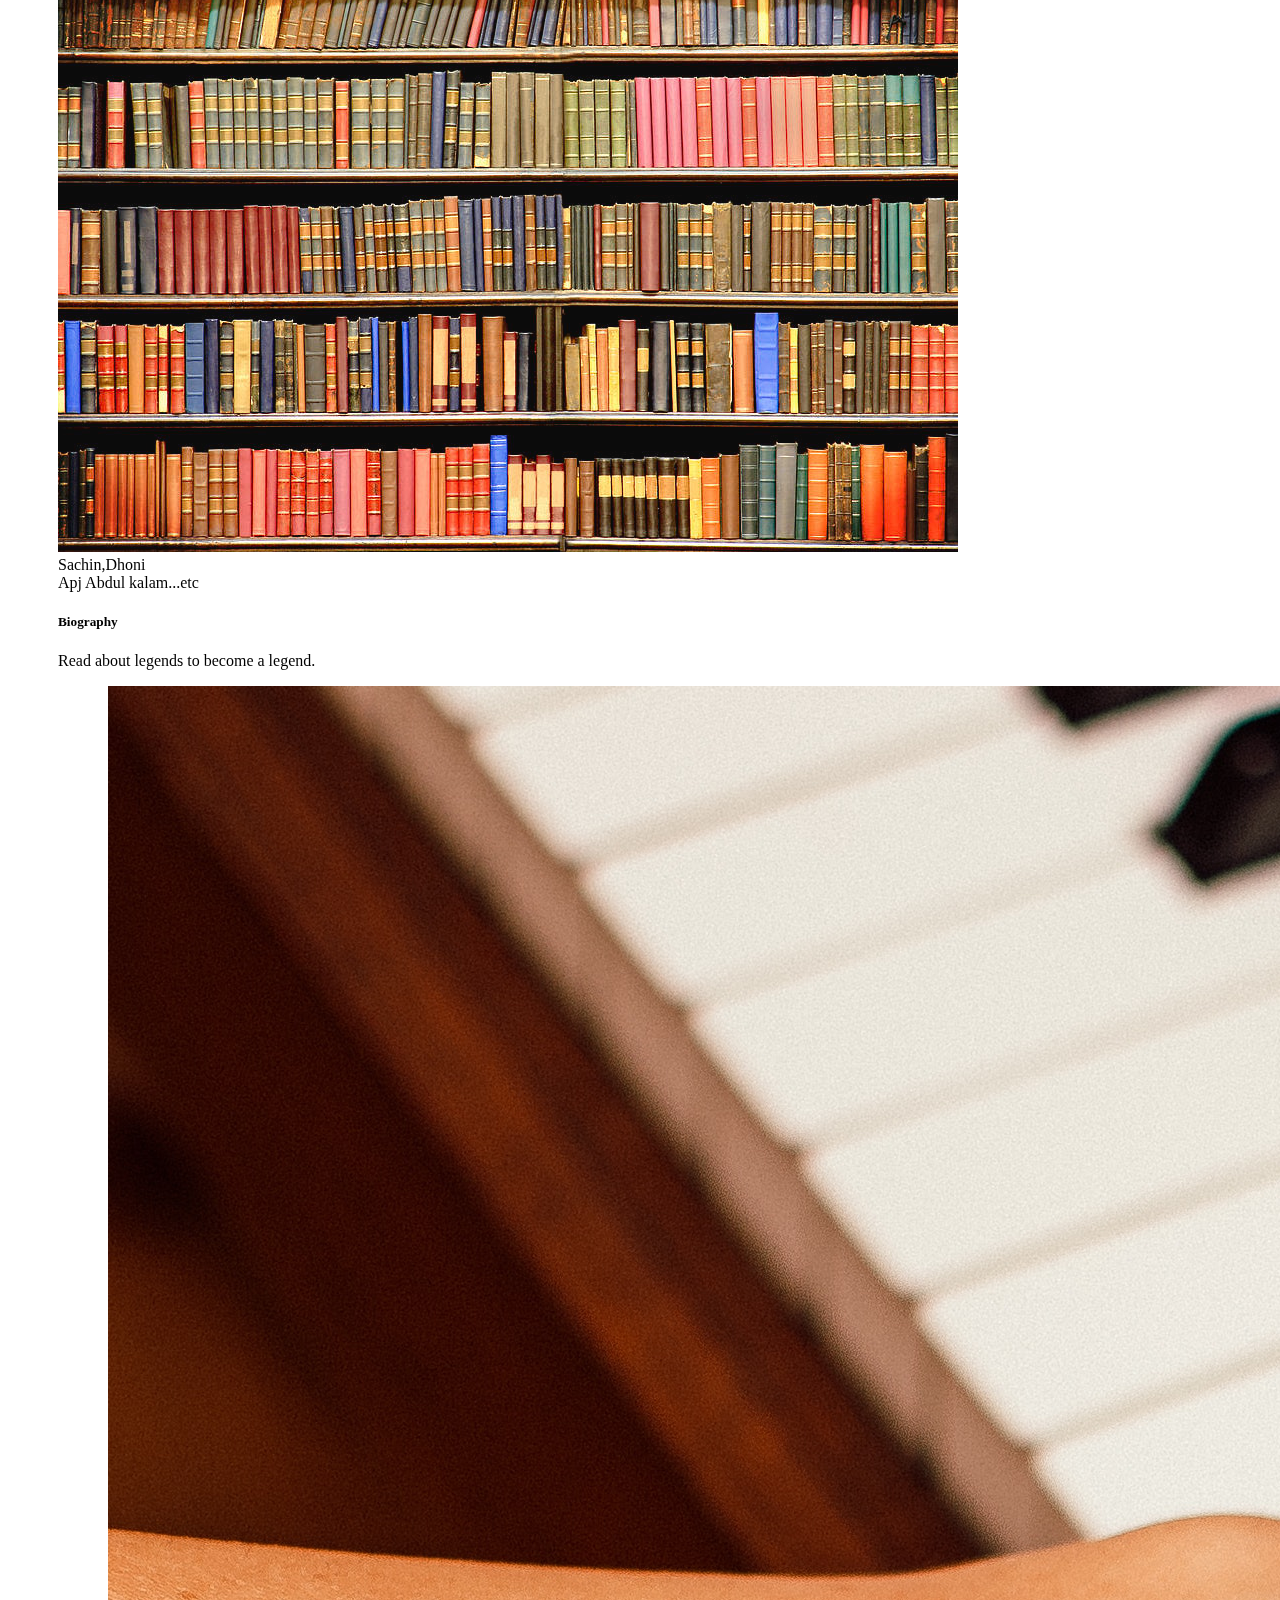
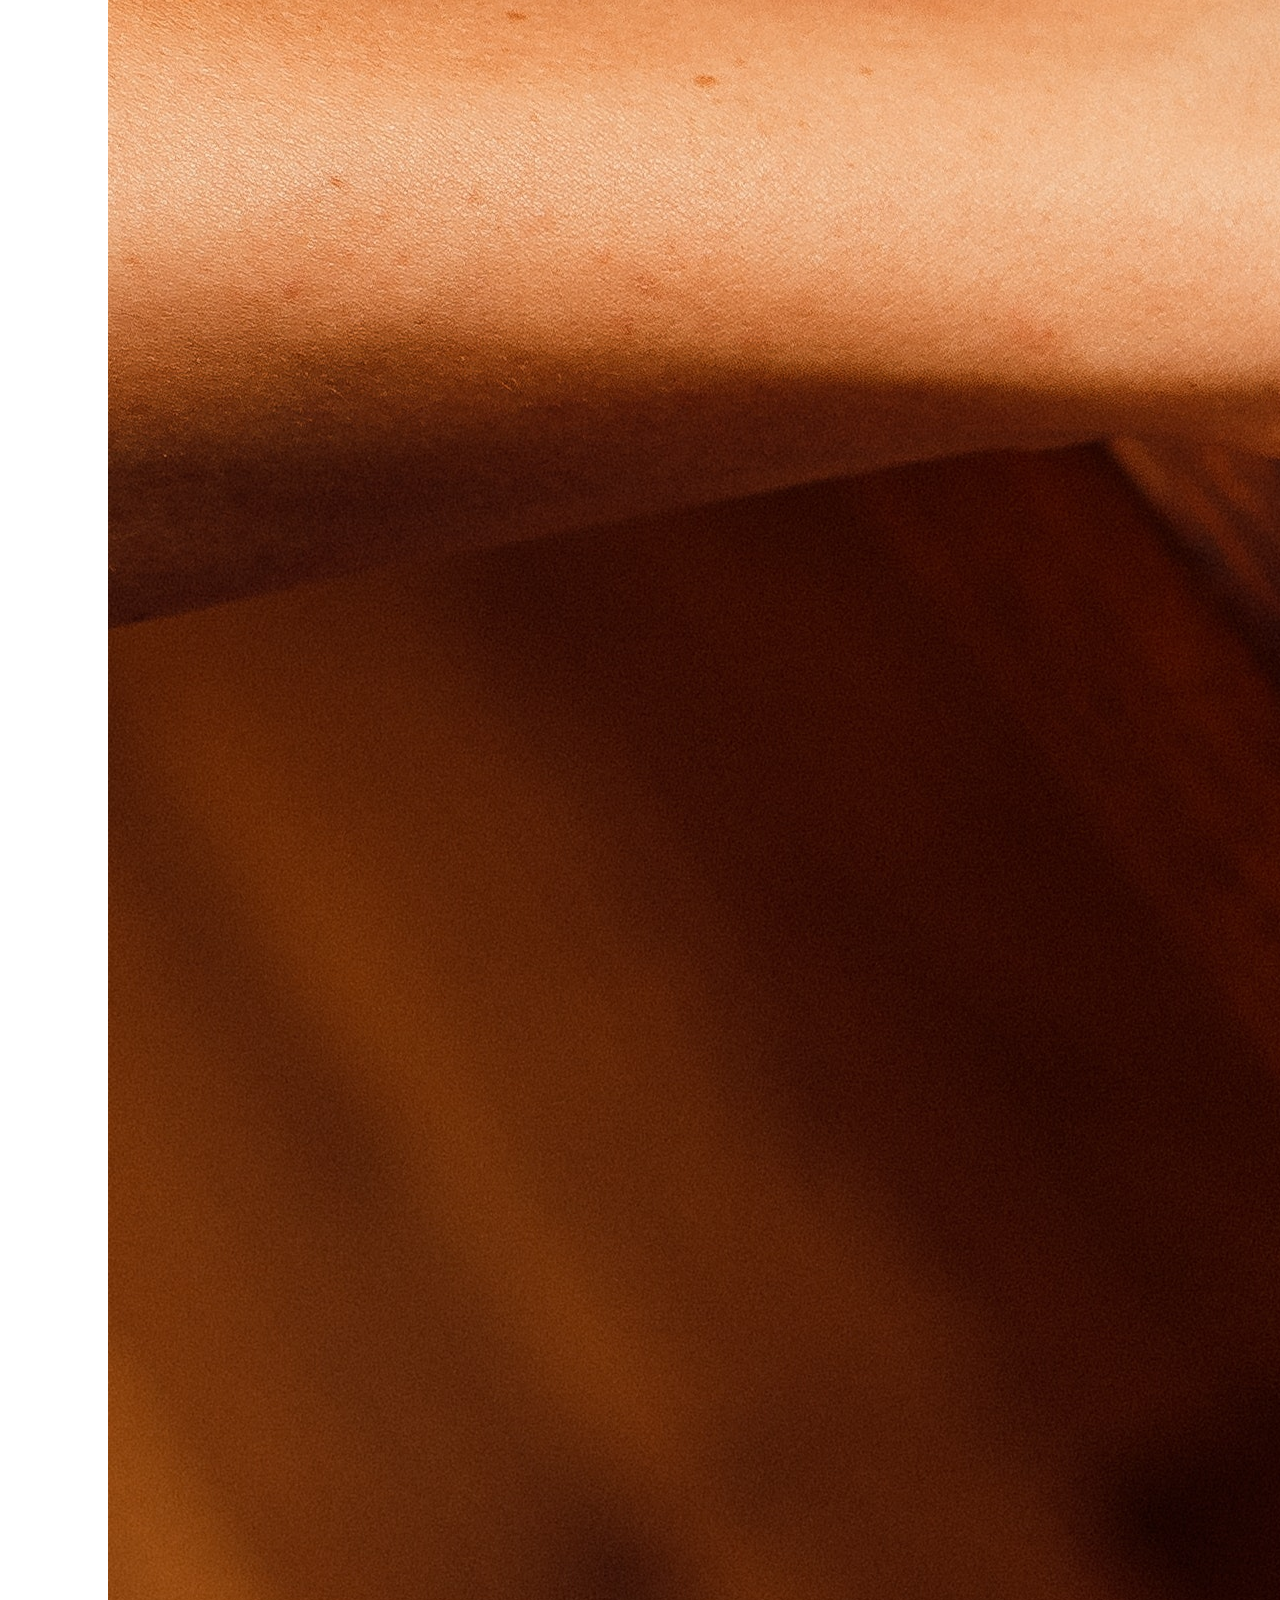
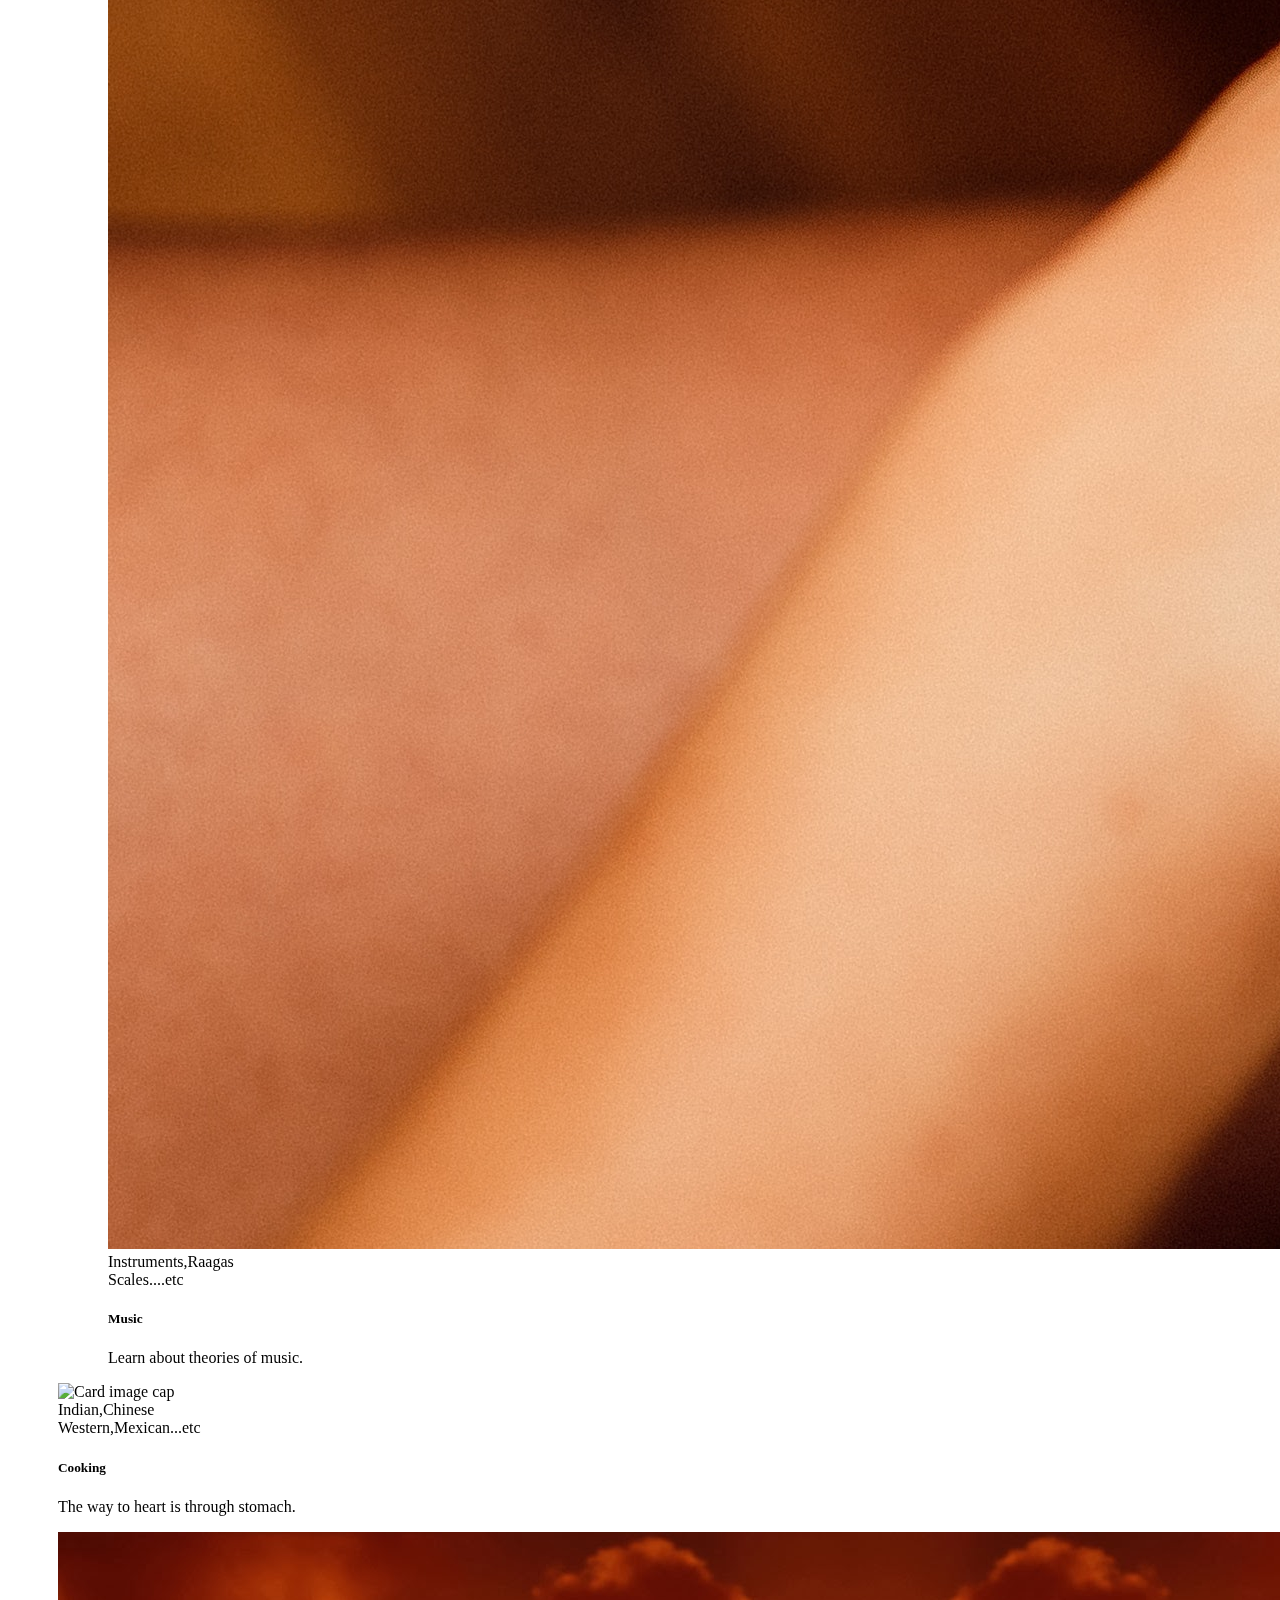
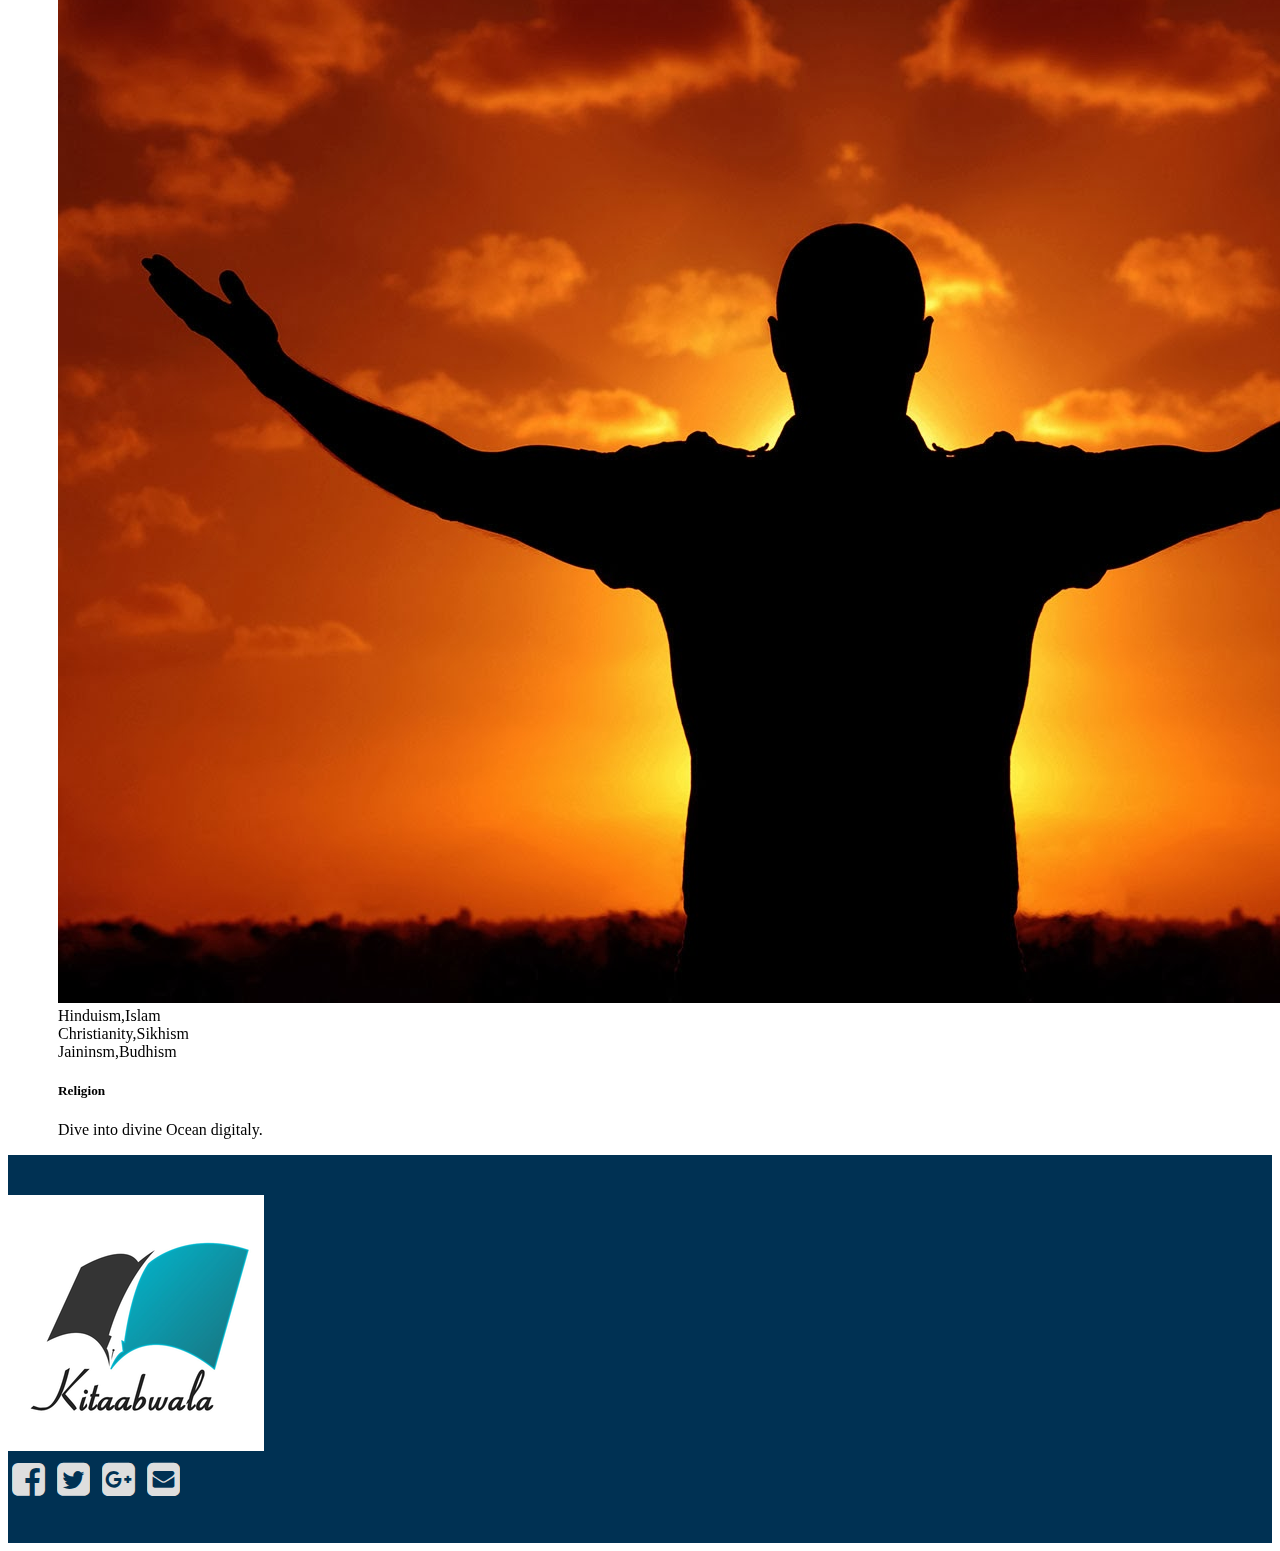
==== commit 4efa463d: "Update index.html" ====
--- a/index.html
+++ b/index.html
@@ -59,82 +59,83 @@
 </div>
 
 </header>
-			
-			<br>
+
+<br>
 <br>
 <br>
 <div class="container">
 	<div class="row">
-<h1 class="display-4 text-xs-center m-y-3 text-muted" id="speakers" style="float:center;">CATEGORIES</h1>
-
-<div class="row">
-  <div class="col-md-6 col-lg-4">
-    <div class="card"><img alt="Card image cap" class="card-img-top img-fluid" src="assets/img/portfolio/edu.jpg" />
-      <div class="card-block">
-        <h4 class="card-title">Education</h4>
-
-        <p class="card-text">Education is the key to success</p>
-      </div>
-    </div>
+<div class="card" style="width: 18rem;margin-left: 100px;">
+  <img class="card-img-top" src="assets/img/portfolio/edu.jpg" alt="Card image cap">
+  <div class="mi">
+    <div class="te">Higher Secondary,Graduation<br>Research Papers,Test papers...etc</div>
   </div>
-	<br>
-
-  <div class="col-md-6 col-lg-4">
-    <div class="card"><img alt="Card image cap" class="card-img-top img-fluid" src="assets/img/portfolio/music.jpg" />
-      <div class="card-block">
-        <h4 class="card-title">Music</h4>
-
-        <p class="card-text">Learn and read about the music</p>
-      </div>
-    </div>
-  </div>
-	<br>
-
-  <div class="col-md-6 col-lg-4">
-    <div class="card"><img alt="Card image cap" class="card-img-top img-fluid" src="assets/img/portfolio/rel.jpg" />
-      <div class="card-block">
-        <h4 class="card-title">Religion</h4>
-
-        <p class="card-text">Dive into the divine ocean of almighty.</p>
-      </div>
-    </div>
-  </div>
-	<br>
-
-  <div class="col-md-6 col-lg-4">
-    <div class="card"><img alt="Card image cap" class="card-img-top img-fluid" src="assets/img/portfolio/cooking.jpg" />
-      <div class="card-block">
-        <h4 class="card-title">Cooking</h4>
-
-        <p class="card-text">Way to heart is through stomach.</p>
-      </div>
-    </div>
-  </div>
-	<br>
-
-  <div class="col-md-6 col-lg-4">
-    <div class="card"><img alt="Card image cap" class="card-img-top img-fluid" src="assets/img/portfolio/literature.jpg" />
-      <div class="card-block">
-        <h4 class="card-title">Literature</h4>
-
-        <p class="card-text">Let the words read you</p>
-      </div>
-    </div>
-  </div>
-	<br>
-
-  <div class="col-md-6 col-lg-4">
-    <div class="card"><img alt="Card image cap" class="card-img-top img-fluid" src="assets/img/portfolio/biography.jpg" />
-      <div class="card-block">
-        <h4 class="card-title">Biography</h4>
-
-        <p class="card-text">Read about legends to be a legend. </p>
-      </div>
-    </div>
+  <div class="card-body">
+    <h5 class="card-title">Education</h5>
+    <p class="card-text">Education is the key to success.</p>
+    
   </div>
 </div>
-		<br>
 
+<div class="card" style="width: 18rem;margin-left: 50px;">
+  <img class="card-img-top" src="assets/img/portfolio/literature.jpg" alt="Card image cap">
+  <div class="mi">
+    <div class="te">Shakespeare,Ruskin Bond<br>Dinkar,Kabir...etc</div>
+  </div>
+  <div class="card-body">
+    <h5 class="card-title">Literature</h5>
+    <p class="card-text">Let the words read you.</p>
+    
+  </div>
+</div>
+
+<div class="card" style="width: 18rem;margin-left: 50px;">
+  <img class="card-img-top" src="assets/img/portfolio/biography.jpg" alt="Card image cap">
+  <div class="mi">
+    <div class="te">Sachin,Dhoni<br>Apj Abdul kalam...etc</div>
+  </div>
+  <div class="card-body">
+    <h5 class="card-title">Biography</h5>
+    <p class="card-text">Read about legends to become a legend.</p>
+    
+  </div>
+</div>
+
+<div class="card" style="width: 18rem;margin-left: 100px;margin-top: 10px;">
+  <img class="card-img-top" src="assets/img/portfolio/music.jpg" alt="Card image cap">
+  <div class="mi">
+    <div class="te">Instruments,Raagas<br>Scales....etc</div>
+  </div>
+  <div class="card-body">
+    <h5 class="card-title">Music</h5>
+    <p class="card-text">Learn about theories of music.</p>
+    
+  </div>
+</div>
+
+<div class="card" style="width: 18rem;margin-left: 50px;margin-top: 10px;">
+  <img class="card-img-top" src="assets/img/portfolio/cooking.jpg" alt="Card image cap">
+  <div class="mi">
+    <div class="te">Indian,Chinese<br>Western,Mexican...etc</div>
+  </div>
+  <div class="card-body">
+    <h5 class="card-title">Cooking</h5>
+    <p class="card-text">The way to heart is through stomach.</p>
+    
+  </div>
+</div>
+
+<div class="card" style="width: 18rem;margin-left: 50px;margin-top: 10px;">
+  <img class="card-img-top" src="assets/img/portfolio/reli.jpg" alt="Card image cap">
+  <div class="mi">
+    <div class="te">Hinduism,Islam<br>Christianity,Sikhism<br>Jaininsm,Budhism</div>
+  </div>
+  <div class="card-body">
+    <h5 class="card-title">Religion</h5>
+    <p class="card-text">Dive into divine Ocean digitaly.</p>
+    
+  </div>
+</div>
 </div>
 </div>
 
@@ -154,10 +155,13 @@
     </div>
 </section>
 </div>
-		
-	</div>
 
-	
+</div>	
 </footer>
+
+
+<script src="https://code.jquery.com/jquery-3.5.1.slim.min.js" integrity="sha384-DfXdz2htPH0lsSSs5nCTpuj/zy4C+OGpamoFVy38MVBnE+IbbVYUew+OrCXaRkfj" crossorigin="anonymous"></script>
+<script src="https://cdn.jsdelivr.net/npm/popper.js@1.16.0/dist/umd/popper.min.js" integrity="sha384-Q6E9RHvbIyZFJoft+2mJbHaEWldlvI9IOYy5n3zV9zzTtmI3UksdQRVvoxMfooAo" crossorigin="anonymous"></script>
+<script src="https://stackpath.bootstrapcdn.com/bootstrap/4.5.0/js/bootstrap.min.js" integrity="sha384-OgVRvuATP1z7JjHLkuOU7Xw704+h835Lr+6QL9UvYjZE3Ipu6Tp75j7Bh/kR0JKI" crossorigin="anonymous"></script>
 </body>
 </html>
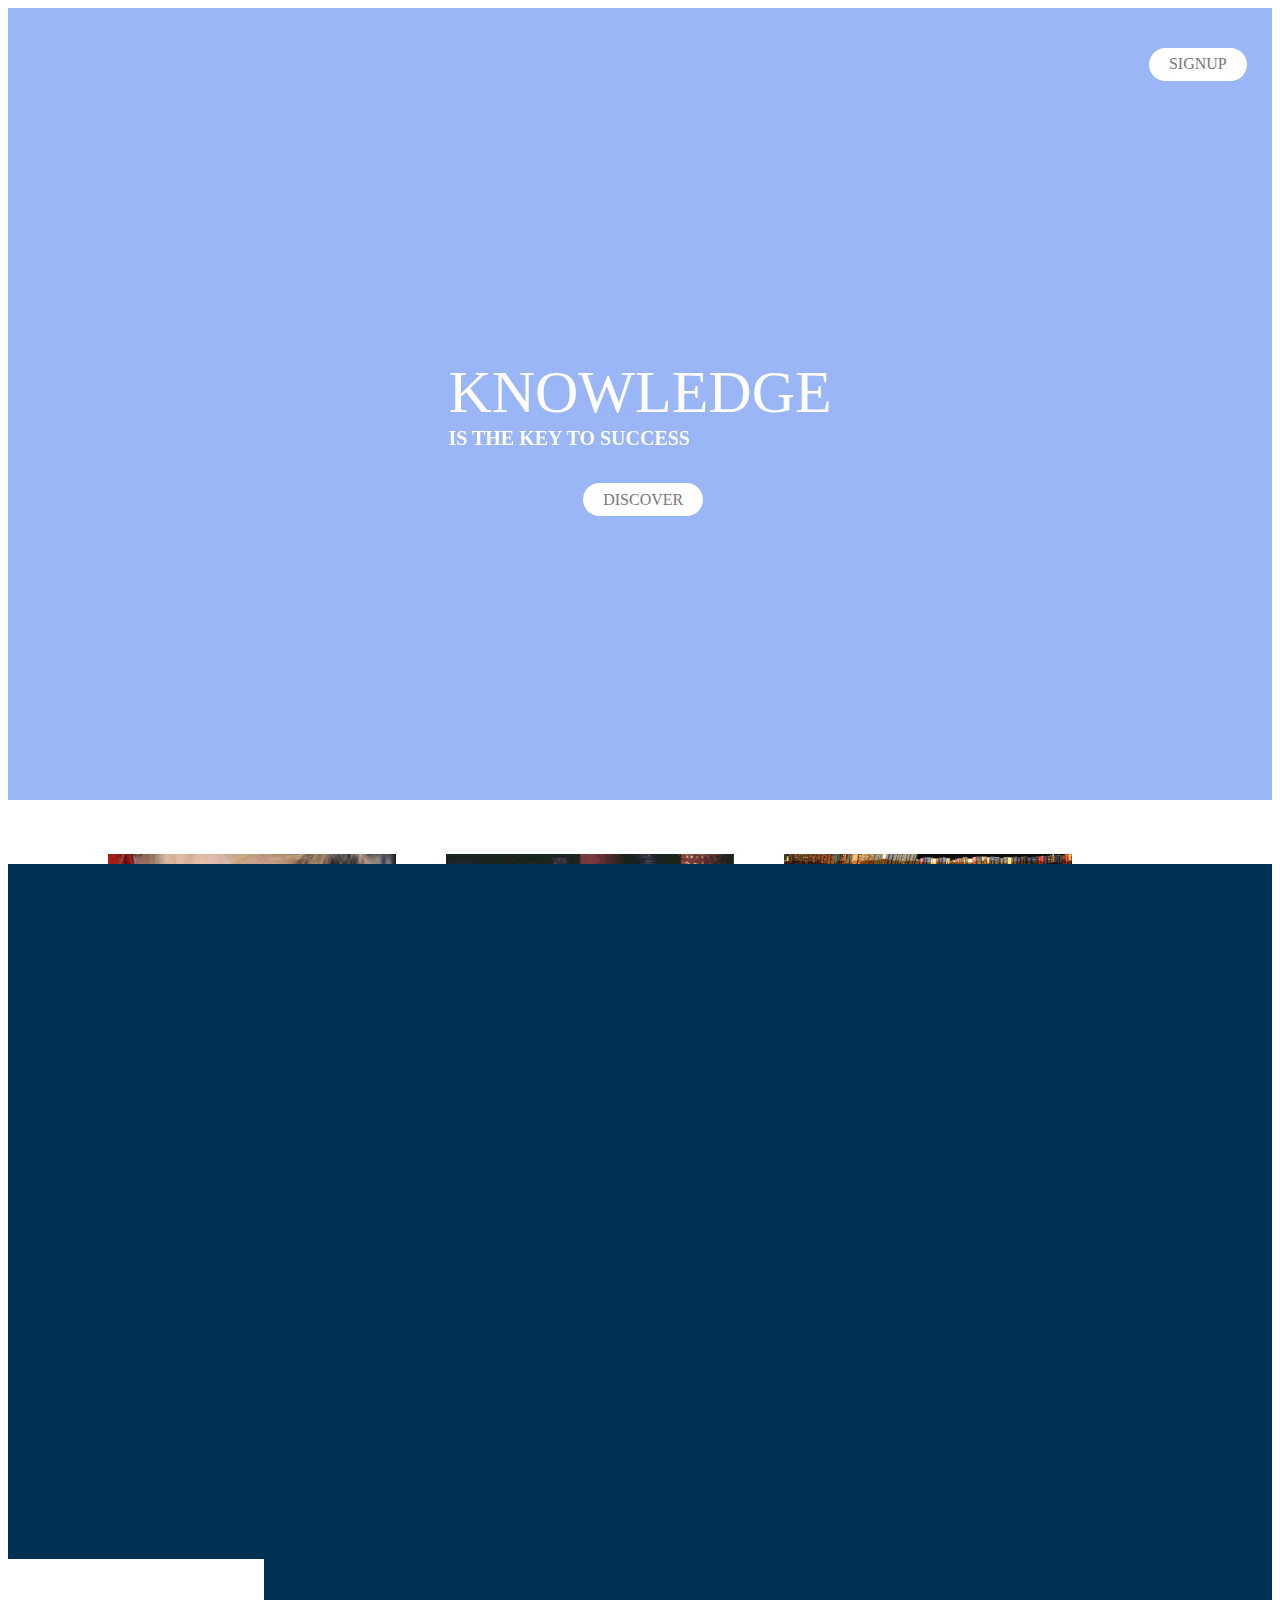
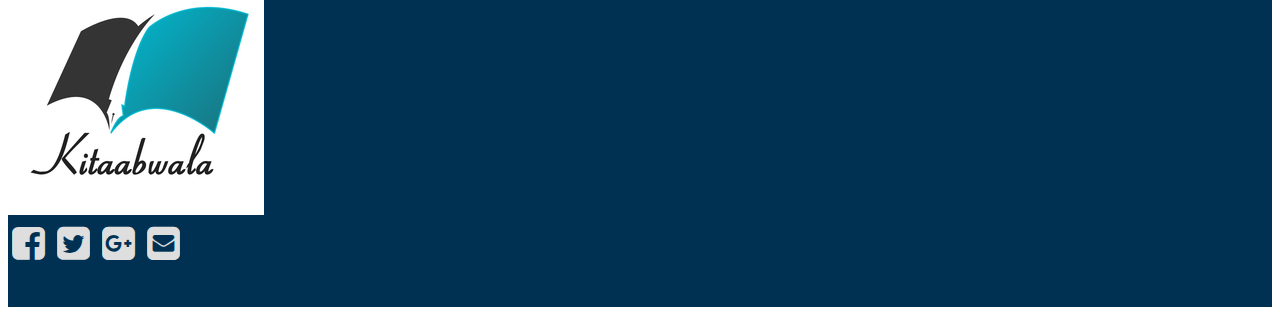
==== commit cc09b02a: "Update index.html" ====
--- a/index.html
+++ b/index.html
@@ -65,7 +65,7 @@
 <br>
 <div class="container">
 	<div class="row">
-<div class="card" style="width: 18rem;margin-left: 100px;">
+<div class="card" style="width: 18rem;margin-left: 100px;float:left;">
   <img class="card-img-top" src="assets/img/portfolio/edu.jpg" alt="Card image cap">
   <div class="mi">
     <div class="te">Higher Secondary,Graduation<br>Research Papers,Test papers...etc</div>
@@ -77,7 +77,7 @@
   </div>
 </div>
 
-<div class="card" style="width: 18rem;margin-left: 50px;">
+<div class="card" style="width: 18rem;margin-left: 50px;float:left;">
   <img class="card-img-top" src="assets/img/portfolio/literature.jpg" alt="Card image cap">
   <div class="mi">
     <div class="te">Shakespeare,Ruskin Bond<br>Dinkar,Kabir...etc</div>
@@ -89,7 +89,7 @@
   </div>
 </div>
 
-<div class="card" style="width: 18rem;margin-left: 50px;">
+<div class="card" style="width: 18rem;margin-left: 50px;float:left;">
   <img class="card-img-top" src="assets/img/portfolio/biography.jpg" alt="Card image cap">
   <div class="mi">
     <div class="te">Sachin,Dhoni<br>Apj Abdul kalam...etc</div>
@@ -101,7 +101,7 @@
   </div>
 </div>
 
-<div class="card" style="width: 18rem;margin-left: 100px;margin-top: 10px;">
+<div class="card" style="width: 18rem;margin-left: 100px;margin-top: 10px;float:left;">
   <img class="card-img-top" src="assets/img/portfolio/music.jpg" alt="Card image cap">
   <div class="mi">
     <div class="te">Instruments,Raagas<br>Scales....etc</div>
@@ -113,7 +113,7 @@
   </div>
 </div>
 
-<div class="card" style="width: 18rem;margin-left: 50px;margin-top: 10px;">
+<div class="card" style="width: 18rem;margin-left: 50px;margin-top: 10px;float:left;">
   <img class="card-img-top" src="assets/img/portfolio/cooking.jpg" alt="Card image cap">
   <div class="mi">
     <div class="te">Indian,Chinese<br>Western,Mexican...etc</div>
@@ -125,7 +125,7 @@
   </div>
 </div>
 
-<div class="card" style="width: 18rem;margin-left: 50px;margin-top: 10px;">
+<div class="card" style="width: 18rem;margin-left: 50px;margin-top: 10px;float:left;">
   <img class="card-img-top" src="assets/img/portfolio/reli.jpg" alt="Card image cap">
   <div class="mi">
     <div class="te">Hinduism,Islam<br>Christianity,Sikhism<br>Jaininsm,Budhism</div>
--- a/style.css
+++ b/style.css
@@ -118,6 +118,7 @@
   color:#fff;
   text-transform: uppercase;
   backface-visibility: hidden;
+  font-size: auto;
 }
 
 .heading-primary-main{
@@ -221,6 +222,54 @@
   background-color: #fff;
   color: #777;
 }
+
+
+/*-----------------------------------------------------Card mai hover wala overlay----------------------------------*/
+
+.te {
+  text-align: center;
+  color: black;
+  font-size: 16px;
+  padding: 16px 32px;
+}
+
+.mi{
+
+   transition: .5s ease;
+  opacity: 0;
+  position: absolute;
+  top: 30%;
+  left: 50%;
+  transform: translate(-50%, -50%);
+  -ms-transform: translate(-50%, -50%);
+  text-align: center;
+}
+
+.card:hover .mi{
+
+
+      
+      opacity: 1;
+      cursor: pointer;
+
+}
+
+
+
+.card-img-top {
+  opacity: 1;
+  display: block;
+  width: 100%;
+  height: auto;
+  transition: .5s ease;
+  backface-visibility: hidden;
+}
+
+.card:hover .card-img-top{
+  opacity: 0.3;
+}
+
+/*--------------------------------------------------------khatam----------------------------------------------------*/
 
 /*------------------------------------------------------Footer Element---------------------------------------------*/
 
@@ -277,3 +326,7 @@
 
 background-color:  #003153;
 }
+
+
+
+
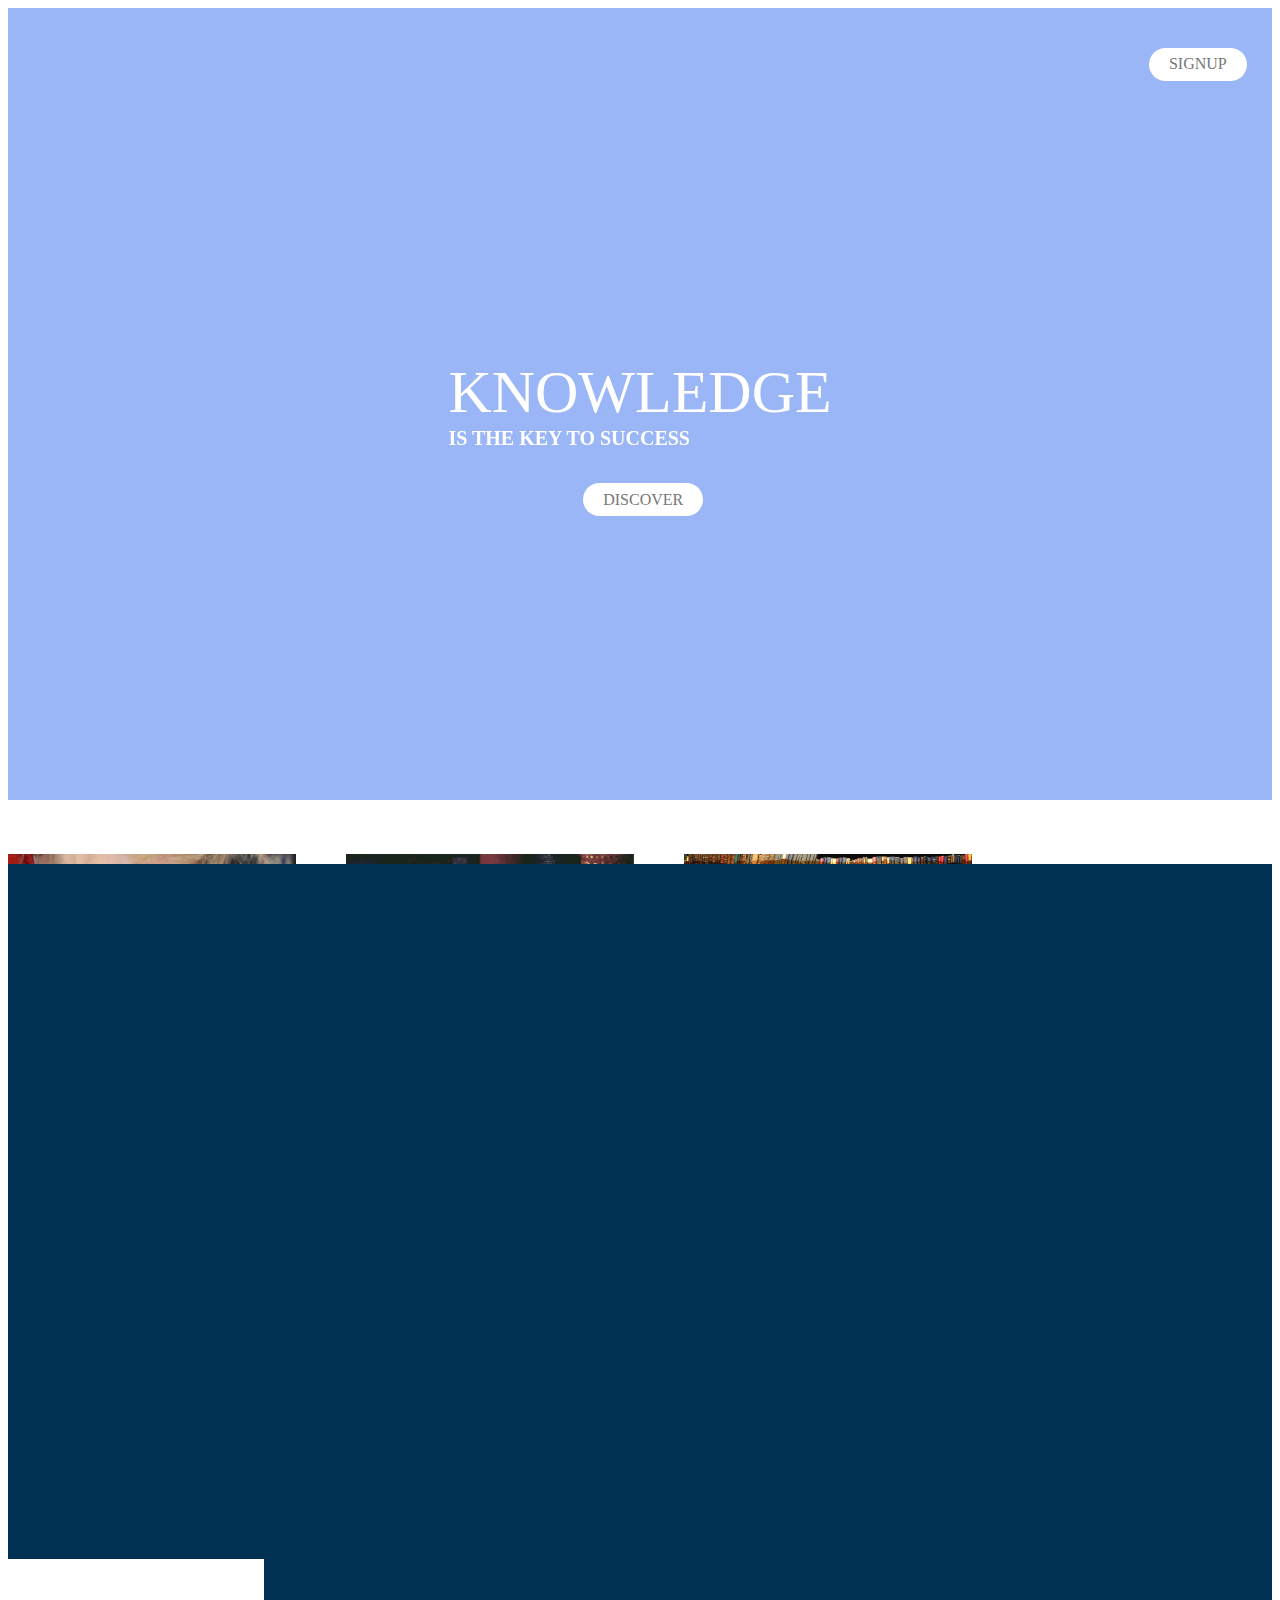
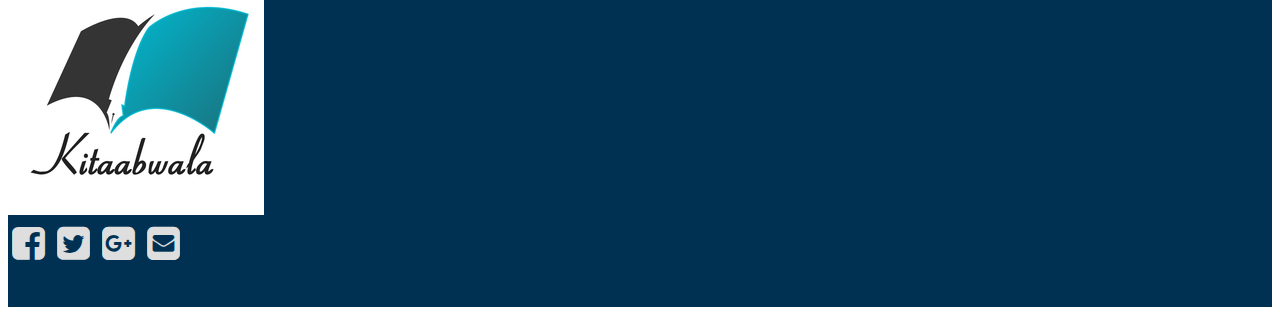
==== commit 95843751: "Update index.html" ====
--- a/index.html
+++ b/index.html
@@ -65,7 +65,7 @@
 <br>
 <div class="container">
 	<div class="row">
-<div class="card" style="width: 18rem;margin-left: 100px;float:left;">
+<div class="card" style="width: 18rem;float:left;">
   <img class="card-img-top" src="assets/img/portfolio/edu.jpg" alt="Card image cap">
   <div class="mi">
     <div class="te">Higher Secondary,Graduation<br>Research Papers,Test papers...etc</div>
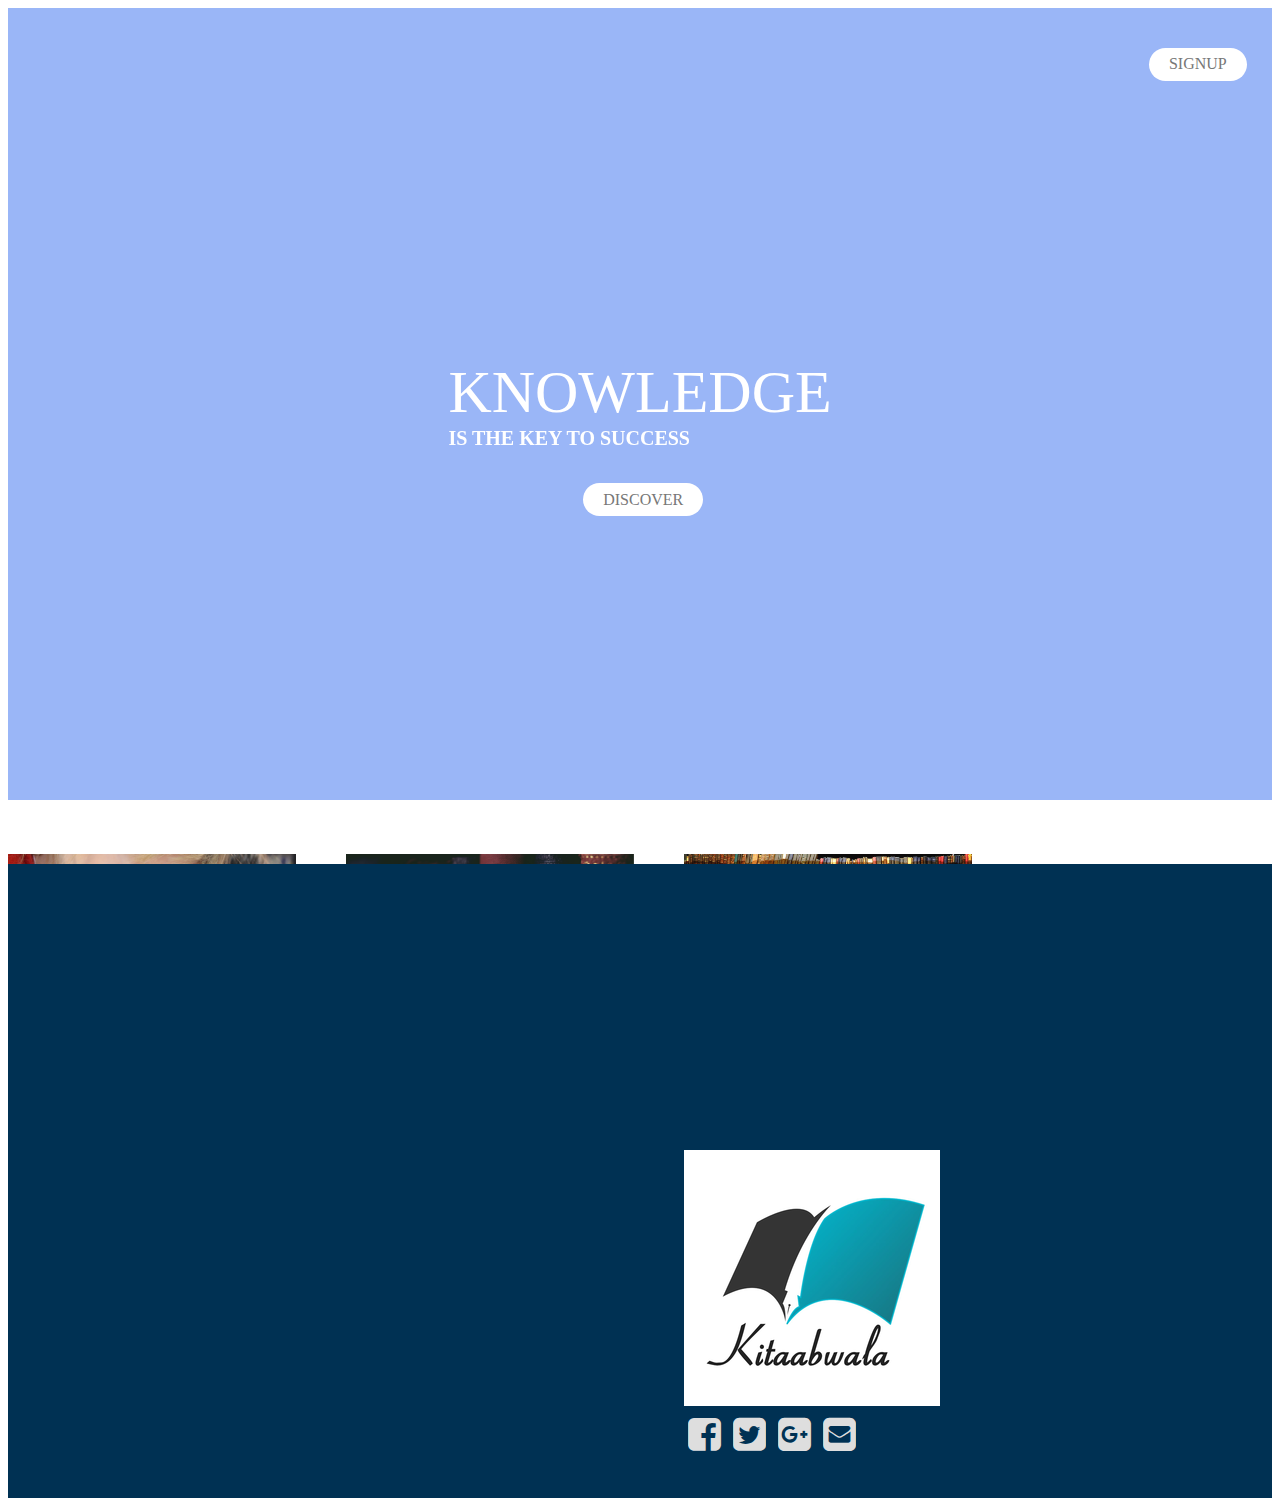
==== commit 860b129f: "Update index.html" ====
--- a/index.html
+++ b/index.html
@@ -101,7 +101,7 @@
   </div>
 </div>
 
-<div class="card" style="width: 18rem;margin-left: 100px;margin-top: 10px;float:left;">
+<div class="card" style="width: 18rem;margin-top: 10px;float:left;">
   <img class="card-img-top" src="assets/img/portfolio/music.jpg" alt="Card image cap">
   <div class="mi">
     <div class="te">Instruments,Raagas<br>Scales....etc</div>
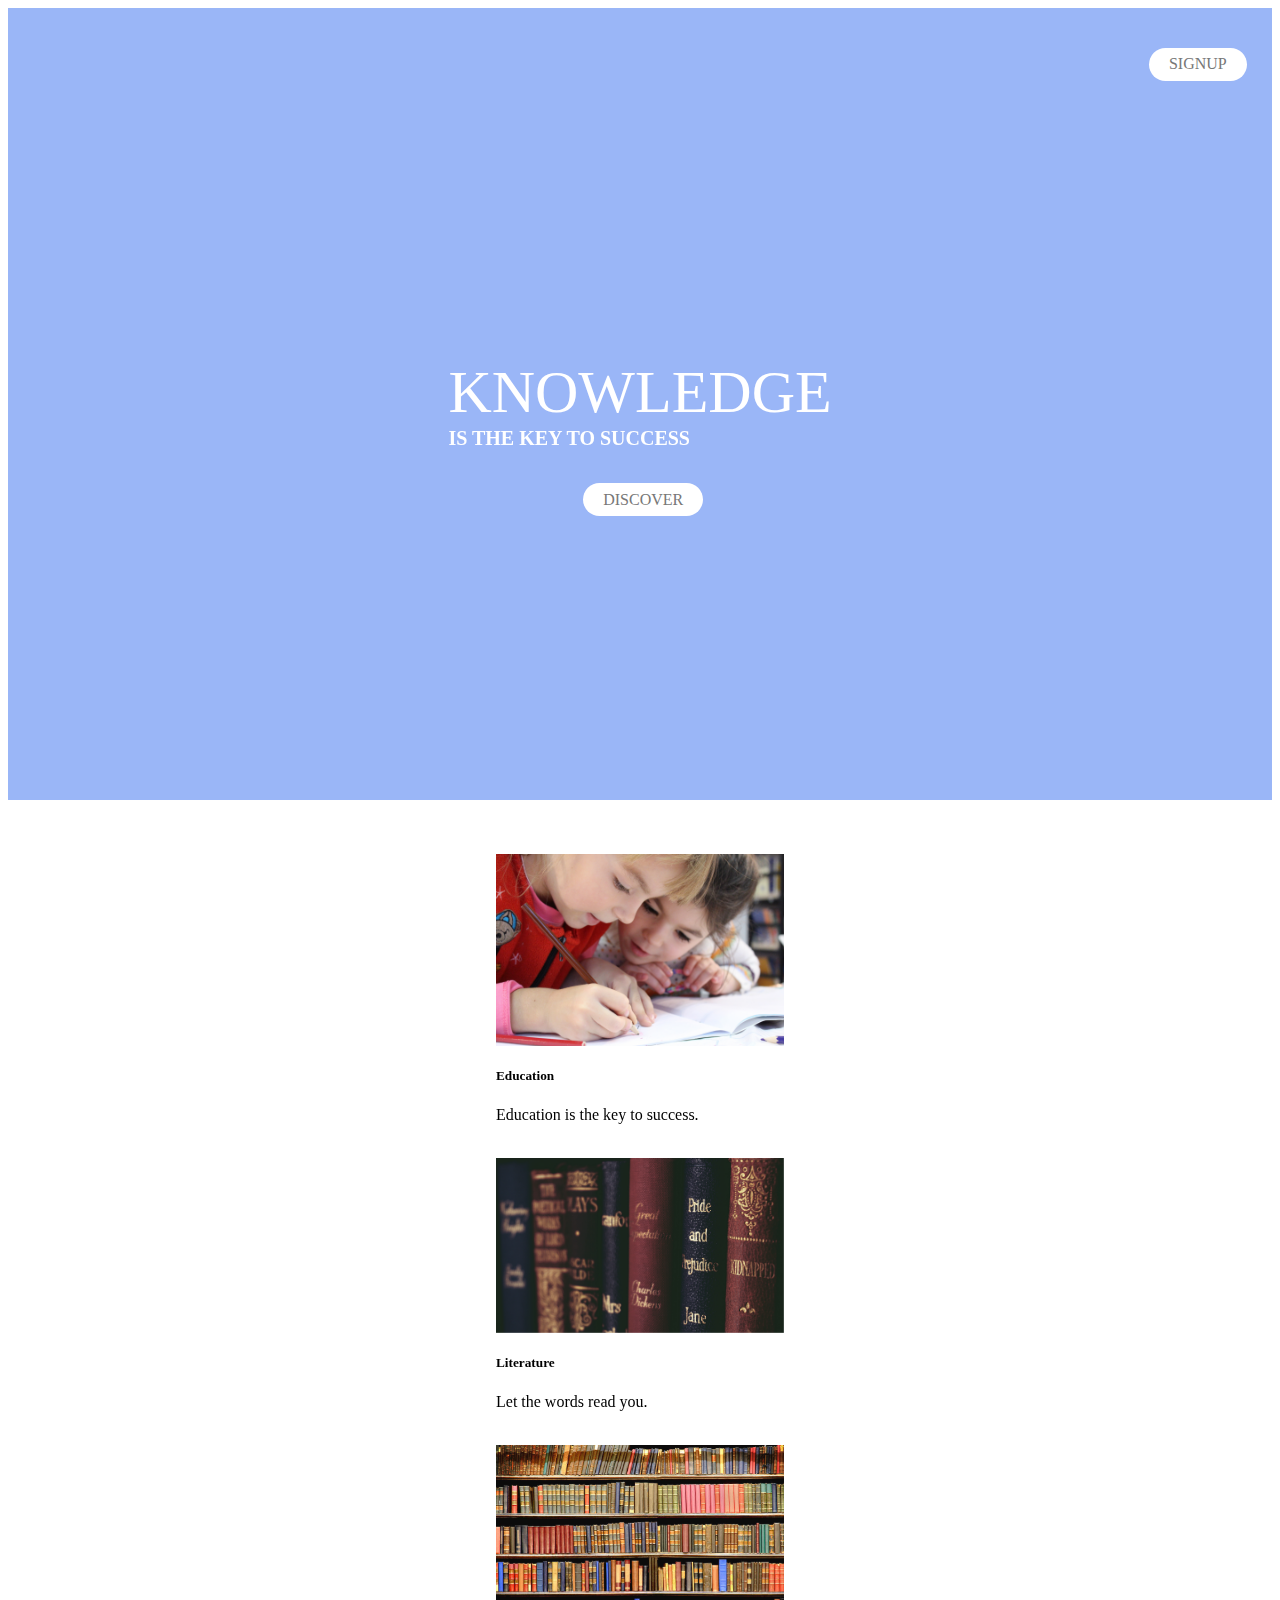
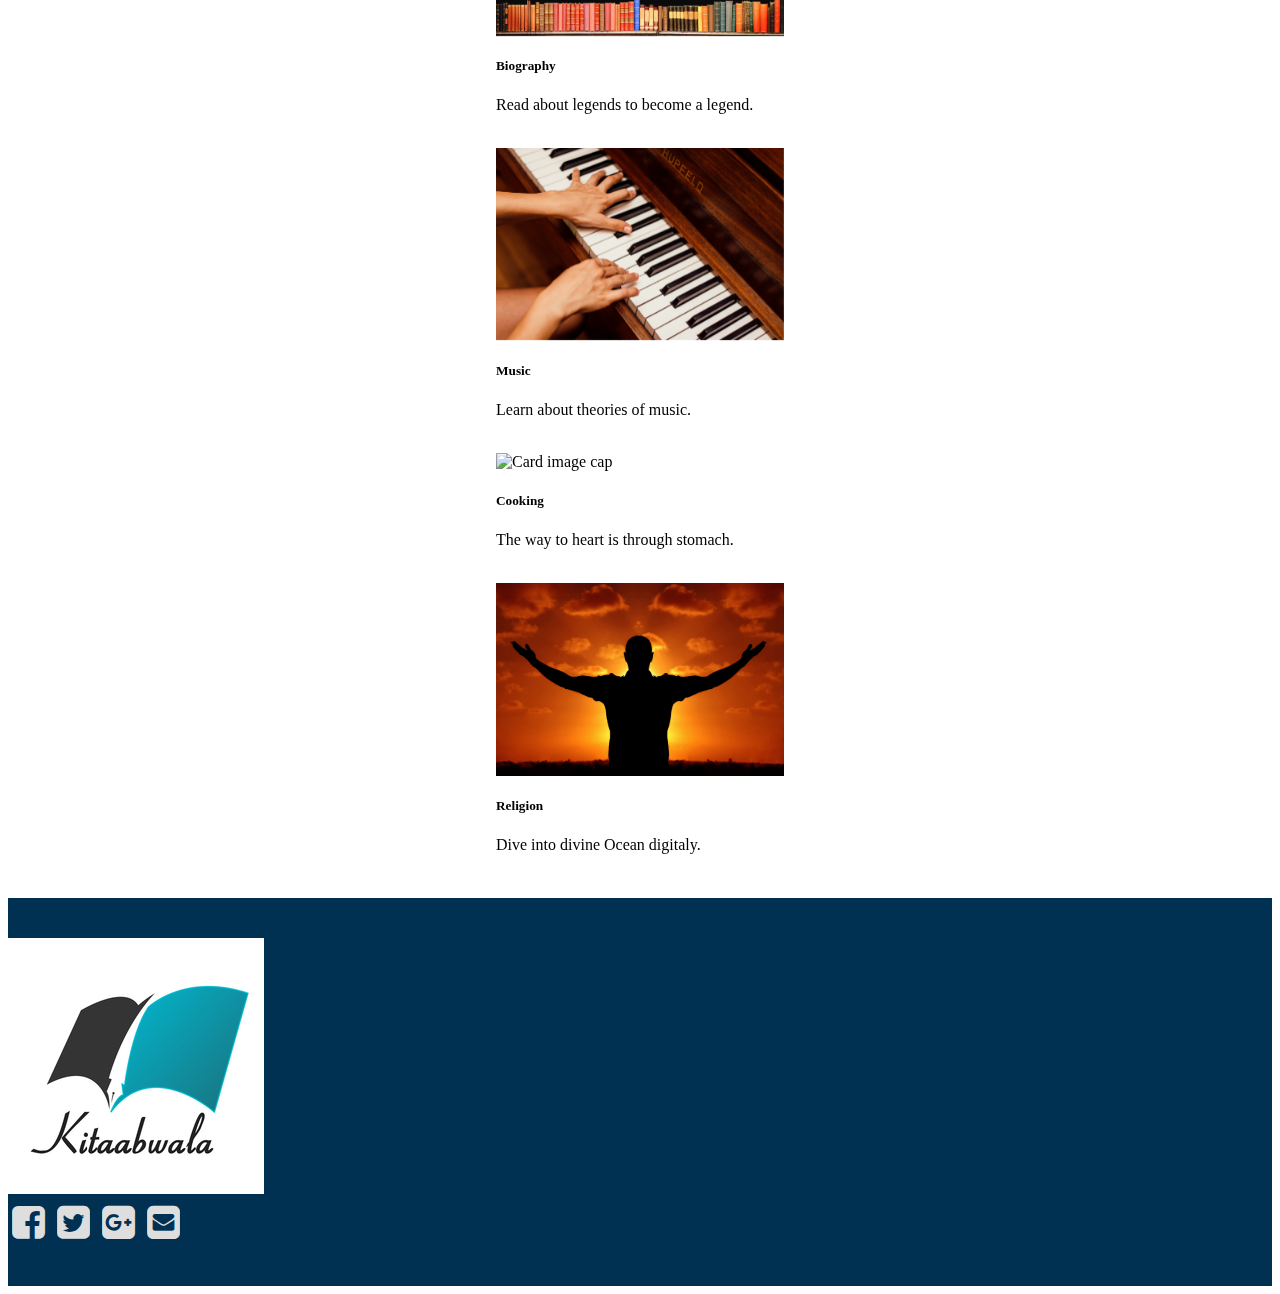
==== commit 1d89fc74: "Update index.html" ====
--- a/index.html
+++ b/index.html
@@ -65,7 +65,7 @@
 <br>
 <div class="container">
 	<div class="row">
-<div class="card" style="width: 18rem;float:left;">
+<div class="card" style="width: 18rem;margin:auto;">
   <img class="card-img-top" src="assets/img/portfolio/edu.jpg" alt="Card image cap">
   <div class="mi">
     <div class="te">Higher Secondary,Graduation<br>Research Papers,Test papers...etc</div>
@@ -76,8 +76,9 @@
     
   </div>
 </div>
+		<br>
 
-<div class="card" style="width: 18rem;margin-left: 50px;float:left;">
+<div class="card" style="width: 18rem;margin:auto;">
   <img class="card-img-top" src="assets/img/portfolio/literature.jpg" alt="Card image cap">
   <div class="mi">
     <div class="te">Shakespeare,Ruskin Bond<br>Dinkar,Kabir...etc</div>
@@ -88,8 +89,9 @@
     
   </div>
 </div>
+		<br>
 
-<div class="card" style="width: 18rem;margin-left: 50px;float:left;">
+<div class="card" style="width: 18rem;margin:auto;">
   <img class="card-img-top" src="assets/img/portfolio/biography.jpg" alt="Card image cap">
   <div class="mi">
     <div class="te">Sachin,Dhoni<br>Apj Abdul kalam...etc</div>
@@ -100,8 +102,9 @@
     
   </div>
 </div>
+		<br>
 
-<div class="card" style="width: 18rem;margin-top: 10px;float:left;">
+<div class="card" style="width: 18rem;margin:auto;">
   <img class="card-img-top" src="assets/img/portfolio/music.jpg" alt="Card image cap">
   <div class="mi">
     <div class="te">Instruments,Raagas<br>Scales....etc</div>
@@ -112,8 +115,9 @@
     
   </div>
 </div>
+		<br>
 
-<div class="card" style="width: 18rem;margin-left: 50px;margin-top: 10px;float:left;">
+<div class="card" style="width: 18rem;margin:auto;">
   <img class="card-img-top" src="assets/img/portfolio/cooking.jpg" alt="Card image cap">
   <div class="mi">
     <div class="te">Indian,Chinese<br>Western,Mexican...etc</div>
@@ -124,8 +128,9 @@
     
   </div>
 </div>
+		<br>
 
-<div class="card" style="width: 18rem;margin-left: 50px;margin-top: 10px;float:left;">
+<div class="card" style="width: 18rem;margin:auto;">
   <img class="card-img-top" src="assets/img/portfolio/reli.jpg" alt="Card image cap">
   <div class="mi">
     <div class="te">Hinduism,Islam<br>Christianity,Sikhism<br>Jaininsm,Budhism</div>
@@ -138,6 +143,7 @@
 </div>
 </div>
 </div>
+			<br>
 
 <footer>
 	<div class="container">
